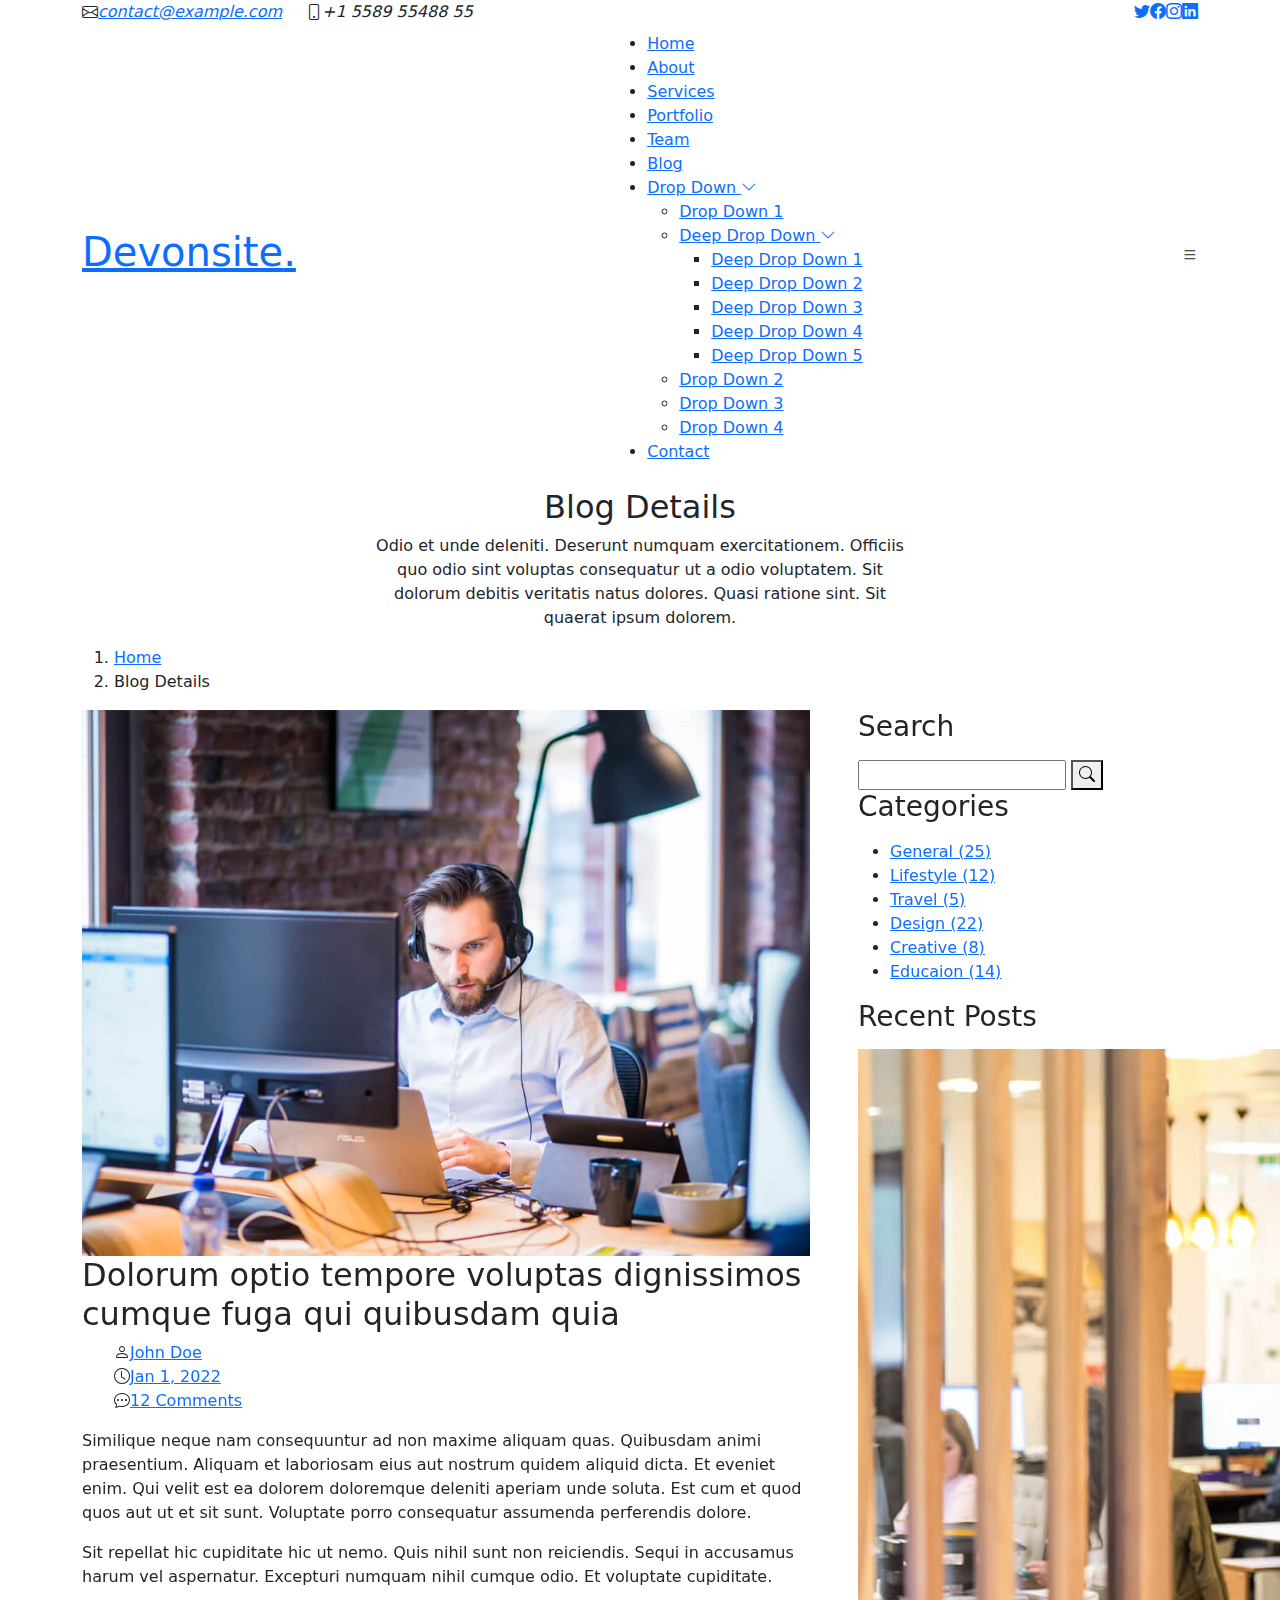
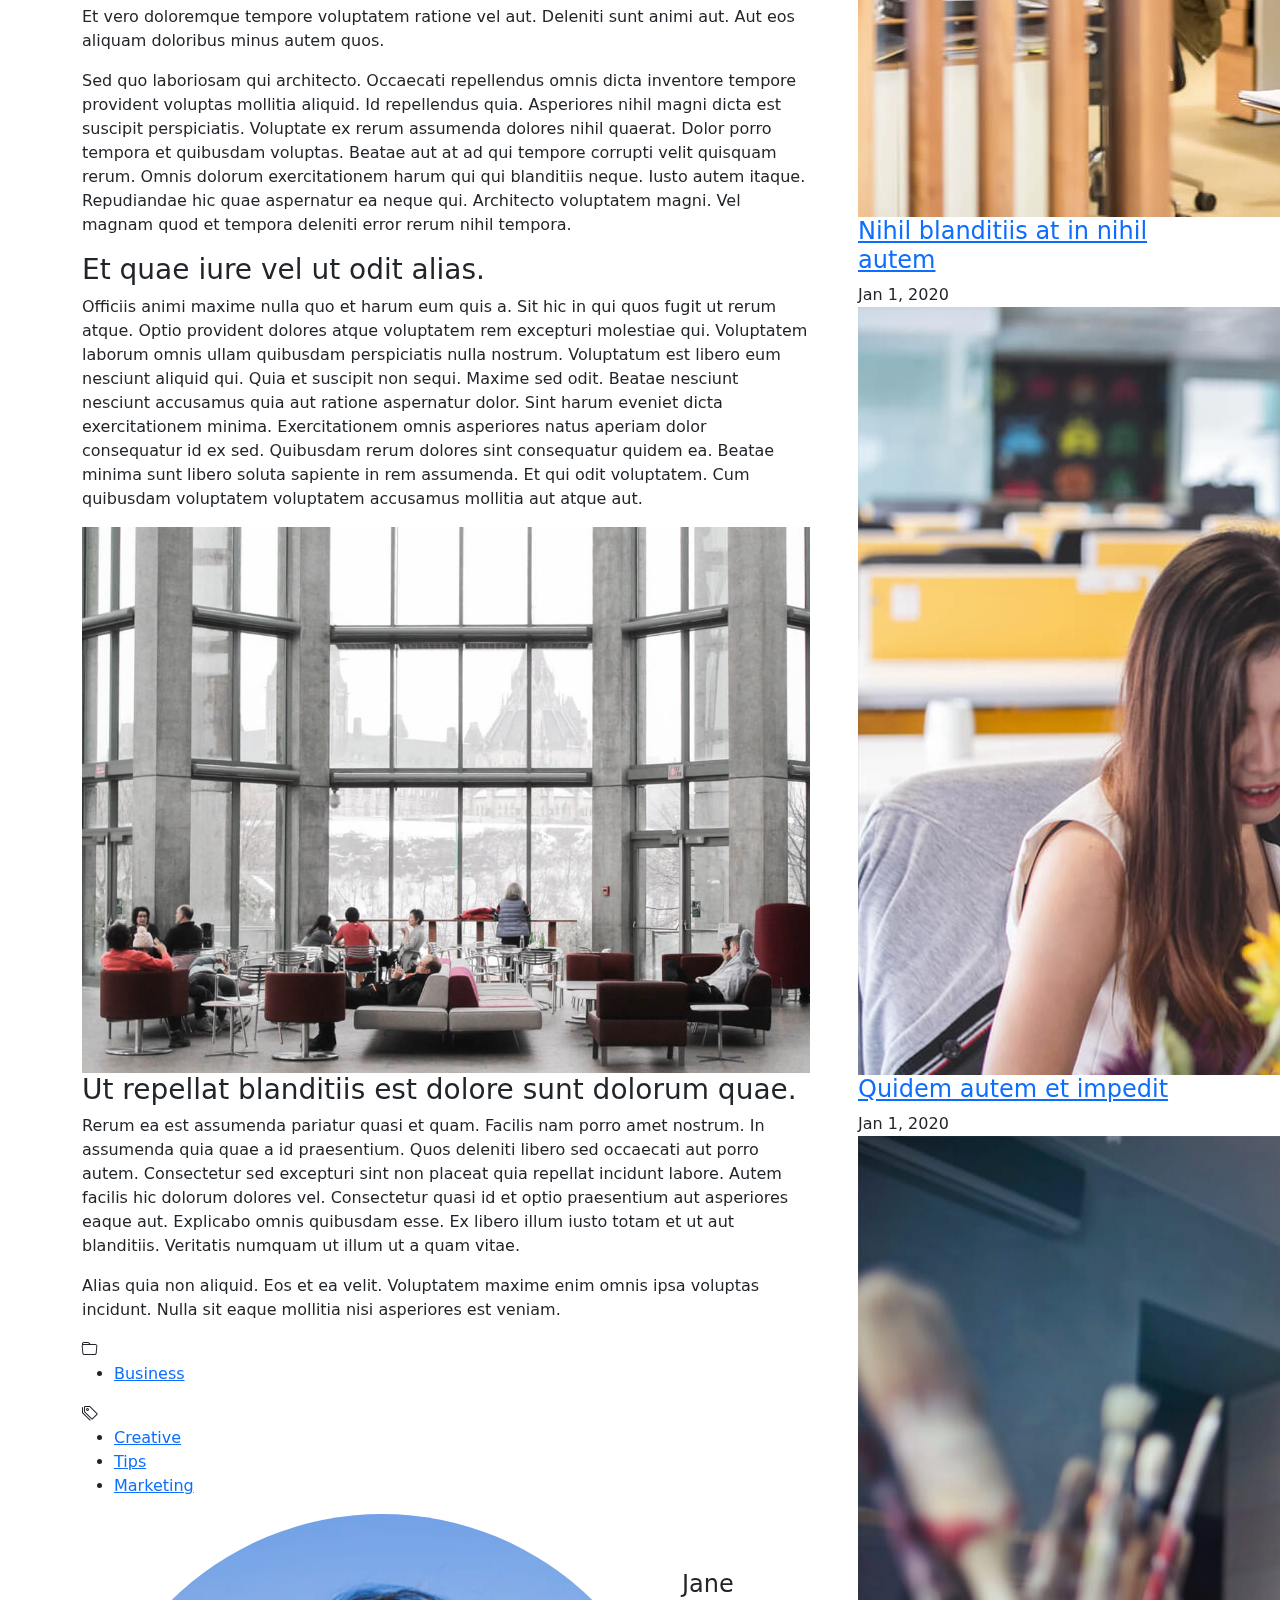
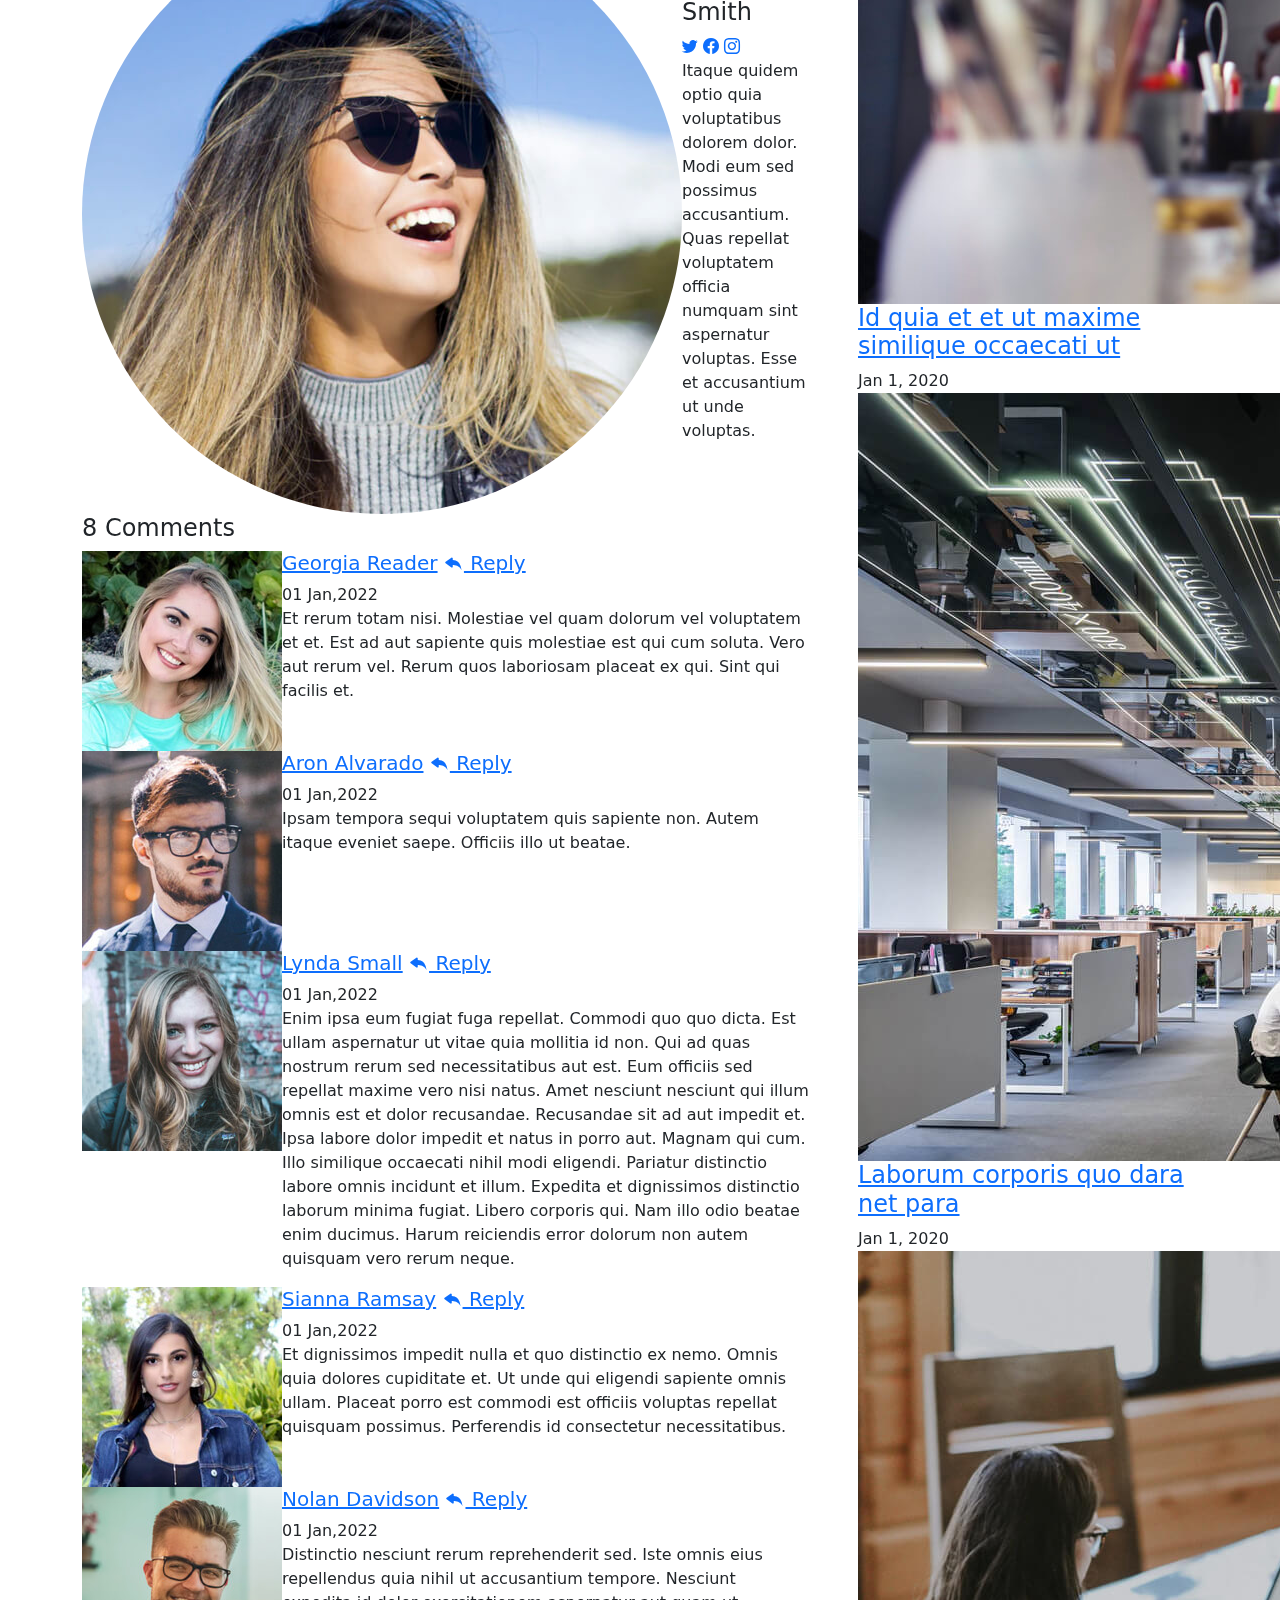
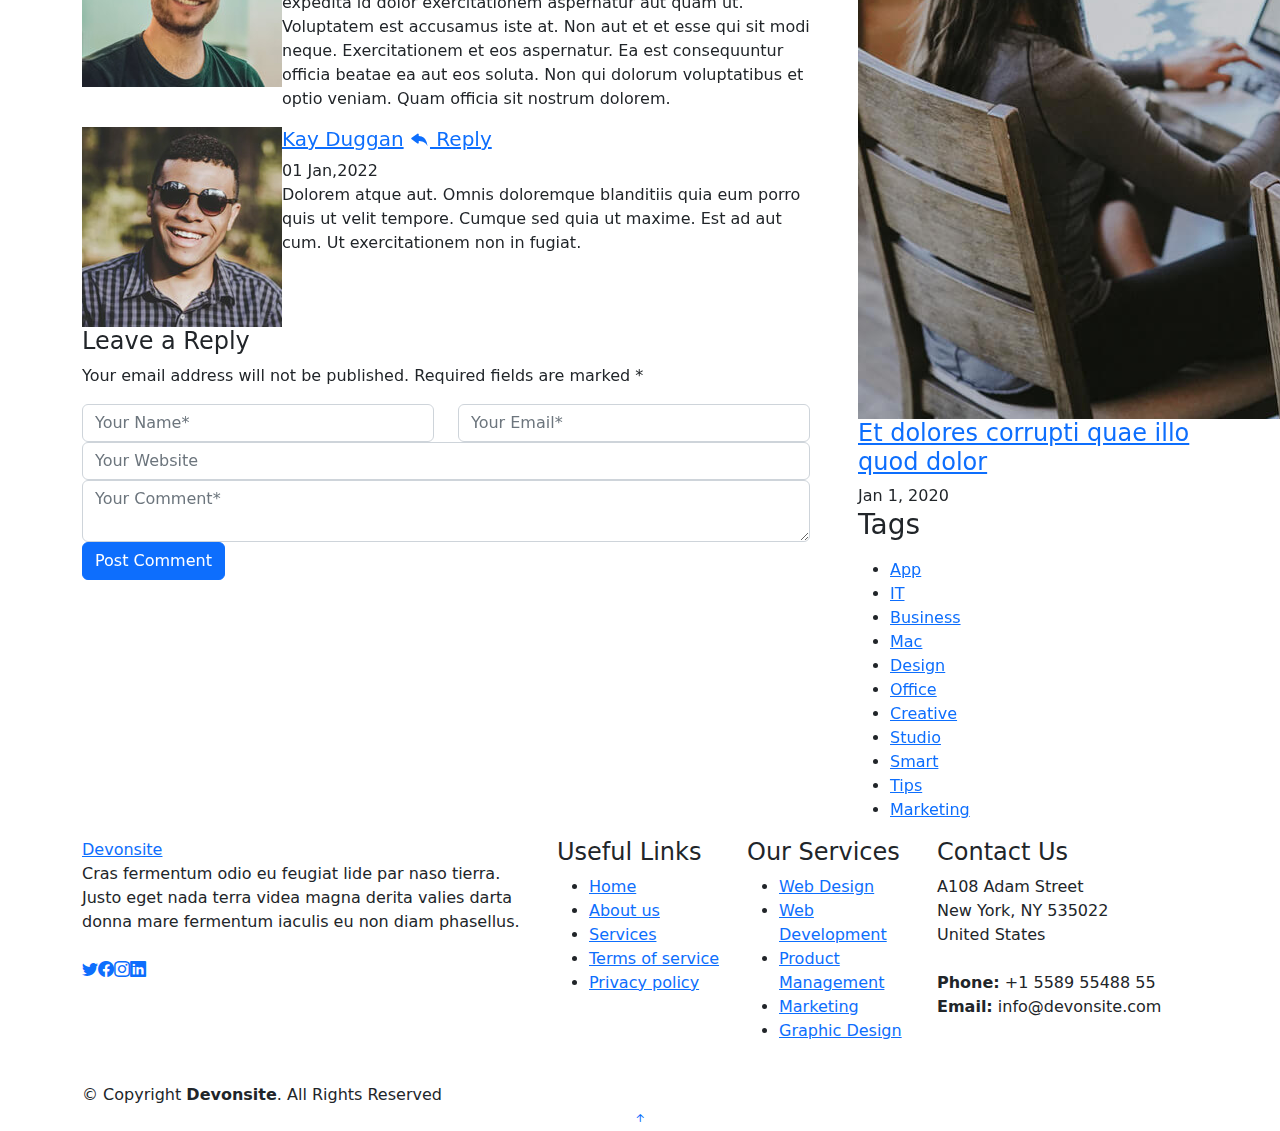
==== blog-details.html @ 4a005931 "🎉 Add : blog html structure file" ====
<!DOCTYPE html>
<html lang="en">

<head>
  <meta charset="utf-8">
  <meta content="width=device-width, initial-scale=1.0" name="viewport">

  <title>Devonsite - Blog Details</title>
  <meta content="" name="description">
  <meta content="" name="keywords">

  <!-- Favicons -->
  <link href="assets/img/favicon.png" rel="icon">
  <link href="assets/img/apple-touch-icon.png" rel="apple-touch-icon">

  <!-- Google Fonts -->
  <link rel="preconnect" href="https://fonts.googleapis.com">
  <link rel="preconnect" href="https://fonts.gstatic.com" crossorigin>
  <link
    href="https://fonts.googleapis.com/css2?family=Open+Sans:ital,wght@0,300;0,400;0,500;0,600;0,700;1,300;1,400;1,600;1,700&family=Montserrat:ital,wght@0,300;0,400;0,500;0,600;0,700;1,300;1,400;1,500;1,600;1,700&family=Raleway:ital,wght@0,300;0,400;0,500;0,600;0,700;1,300;1,400;1,500;1,600;1,700&display=swap"
    rel="stylesheet">

  <!-- Vendor CSS Files -->
  <link href="assets/vendor/bootstrap/css/bootstrap.min.css" rel="stylesheet">
  <link href="assets/vendor/bootstrap-icons/bootstrap-icons.css" rel="stylesheet">
  <link href="assets/vendor/aos/aos.css" rel="stylesheet">
  <link href="assets/vendor/glightbox/css/glightbox.min.css" rel="stylesheet">
  <link href="assets/vendor/swiper/swiper-bundle.min.css" rel="stylesheet">

  <!-- Template Main CSS File -->
  <link href="assets/css/main.css" rel="stylesheet">
</head>

<body>

  <!-- ======= Header ======= -->
  <section id="topbar" class="topbar d-flex align-items-center">
    <div class="container d-flex justify-content-center justify-content-md-between">
      <div class="contact-info d-flex align-items-center">
        <i class="bi bi-envelope d-flex align-items-center"><a
            href="mailto:contact@example.com">contact@example.com</a></i>
        <i class="bi bi-phone d-flex align-items-center ms-4"><span>+1 5589 55488 55</span></i>
      </div>
      <div class="social-links d-none d-md-flex align-items-center">
        <a href="#" class="twitter"><i class="bi bi-twitter"></i></a>
        <a href="#" class="facebook"><i class="bi bi-facebook"></i></a>
        <a href="#" class="instagram"><i class="bi bi-instagram"></i></a>
        <a href="#" class="linkedin"><i class="bi bi-linkedin"></i></i></a>
      </div>
    </div>
  </section><!-- End Top Bar -->

  <header id="header" class="header d-flex align-items-center">

    <div class="container-fluid container-xl d-flex align-items-center justify-content-between">
      <a href="index.html" class="logo d-flex align-items-center">
        <!-- Uncomment the line below if you also wish to use an image logo -->
        <!-- <img src="assets/img/logo.png" alt=""> -->
        <h1>Devonsite<span>.</span></h1>
      </a>
      <nav id="navbar" class="navbar">
        <ul>
          <li><a href="#hero">Home</a></li>
          <li><a href="#about">About</a></li>
          <li><a href="#services">Services</a></li>
          <li><a href="#portfolio">Portfolio</a></li>
          <li><a href="#team">Team</a></li>
          <li><a href="blog.html">Blog</a></li>
          <li class="dropdown"><a href="#"><span>Drop Down</span> <i
                class="bi bi-chevron-down dropdown-indicator"></i></a>
            <ul>
              <li><a href="#">Drop Down 1</a></li>
              <li class="dropdown"><a href="#"><span>Deep Drop Down</span> <i
                    class="bi bi-chevron-down dropdown-indicator"></i></a>
                <ul>
                  <li><a href="#">Deep Drop Down 1</a></li>
                  <li><a href="#">Deep Drop Down 2</a></li>
                  <li><a href="#">Deep Drop Down 3</a></li>
                  <li><a href="#">Deep Drop Down 4</a></li>
                  <li><a href="#">Deep Drop Down 5</a></li>
                </ul>
              </li>
              <li><a href="#">Drop Down 2</a></li>
              <li><a href="#">Drop Down 3</a></li>
              <li><a href="#">Drop Down 4</a></li>
            </ul>
          </li>
          <li><a href="#contact">Contact</a></li>
        </ul>
      </nav><!-- .navbar -->

      <i class="mobile-nav-toggle mobile-nav-show bi bi-list"></i>
      <i class="mobile-nav-toggle mobile-nav-hide d-none bi bi-x"></i>

    </div>
  </header><!-- End Header -->
  <!-- End Header -->

  <main id="main">

    <!-- ======= Breadcrumbs ======= -->
    <div class="breadcrumbs">
      <div class="page-header d-flex align-items-center" style="background-image: url('');">
        <div class="container position-relative">
          <div class="row d-flex justify-content-center">
            <div class="col-lg-6 text-center">
              <h2>Blog Details</h2>
              <p>Odio et unde deleniti. Deserunt numquam exercitationem. Officiis quo odio sint voluptas consequatur ut
                a odio voluptatem. Sit dolorum debitis veritatis natus dolores. Quasi ratione sint. Sit quaerat ipsum
                dolorem.</p>
            </div>
          </div>
        </div>
      </div>
      <nav>
        <div class="container">
          <ol>
            <li><a href="index.html">Home</a></li>
            <li>Blog Details</li>
          </ol>
        </div>
      </nav>
    </div><!-- End Breadcrumbs -->

    <!-- ======= Blog Details Section ======= -->
    <section id="blog" class="blog">
      <div class="container" data-aos="fade-up">

        <div class="row g-5">

          <div class="col-lg-8">

            <article class="blog-details">

              <div class="post-img">
                <img src="assets/img/blog/blog-1.jpg" alt="" class="img-fluid">
              </div>

              <h2 class="title">Dolorum optio tempore voluptas dignissimos cumque fuga qui quibusdam quia</h2>

              <div class="meta-top">
                <ul>
                  <li class="d-flex align-items-center"><i class="bi bi-person"></i> <a href="blog-details.html">John
                      Doe</a></li>
                  <li class="d-flex align-items-center"><i class="bi bi-clock"></i> <a href="blog-details.html"><time
                        datetime="2020-01-01">Jan 1, 2022</time></a></li>
                  <li class="d-flex align-items-center"><i class="bi bi-chat-dots"></i> <a href="blog-details.html">12
                      Comments</a></li>
                </ul>
              </div><!-- End meta top -->

              <div class="content">
                <p>
                  Similique neque nam consequuntur ad non maxime aliquam quas. Quibusdam animi praesentium. Aliquam et
                  laboriosam eius aut nostrum quidem aliquid dicta.
                  Et eveniet enim. Qui velit est ea dolorem doloremque deleniti aperiam unde soluta. Est cum et quod
                  quos aut ut et sit sunt. Voluptate porro consequatur assumenda perferendis dolore.
                </p>

                <p>
                  Sit repellat hic cupiditate hic ut nemo. Quis nihil sunt non reiciendis. Sequi in accusamus harum vel
                  aspernatur. Excepturi numquam nihil cumque odio. Et voluptate cupiditate.
                </p>

                <blockquote>
                  <p>
                    Et vero doloremque tempore voluptatem ratione vel aut. Deleniti sunt animi aut. Aut eos aliquam
                    doloribus minus autem quos.
                  </p>
                </blockquote>

                <p>
                  Sed quo laboriosam qui architecto. Occaecati repellendus omnis dicta inventore tempore provident
                  voluptas mollitia aliquid. Id repellendus quia. Asperiores nihil magni dicta est suscipit
                  perspiciatis. Voluptate ex rerum assumenda dolores nihil quaerat.
                  Dolor porro tempora et quibusdam voluptas. Beatae aut at ad qui tempore corrupti velit quisquam rerum.
                  Omnis dolorum exercitationem harum qui qui blanditiis neque.
                  Iusto autem itaque. Repudiandae hic quae aspernatur ea neque qui. Architecto voluptatem magni. Vel
                  magnam quod et tempora deleniti error rerum nihil tempora.
                </p>

                <h3>Et quae iure vel ut odit alias.</h3>
                <p>
                  Officiis animi maxime nulla quo et harum eum quis a. Sit hic in qui quos fugit ut rerum atque. Optio
                  provident dolores atque voluptatem rem excepturi molestiae qui. Voluptatem laborum omnis ullam
                  quibusdam perspiciatis nulla nostrum. Voluptatum est libero eum nesciunt aliquid qui.
                  Quia et suscipit non sequi. Maxime sed odit. Beatae nesciunt nesciunt accusamus quia aut ratione
                  aspernatur dolor. Sint harum eveniet dicta exercitationem minima. Exercitationem omnis asperiores
                  natus aperiam dolor consequatur id ex sed. Quibusdam rerum dolores sint consequatur quidem ea.
                  Beatae minima sunt libero soluta sapiente in rem assumenda. Et qui odit voluptatem. Cum quibusdam
                  voluptatem voluptatem accusamus mollitia aut atque aut.
                </p>
                <img src="assets/img/blog/blog-inside-post.jpg" class="img-fluid" alt="">

                <h3>Ut repellat blanditiis est dolore sunt dolorum quae.</h3>
                <p>
                  Rerum ea est assumenda pariatur quasi et quam. Facilis nam porro amet nostrum. In assumenda quia quae
                  a id praesentium. Quos deleniti libero sed occaecati aut porro autem. Consectetur sed excepturi sint
                  non placeat quia repellat incidunt labore. Autem facilis hic dolorum dolores vel.
                  Consectetur quasi id et optio praesentium aut asperiores eaque aut. Explicabo omnis quibusdam esse. Ex
                  libero illum iusto totam et ut aut blanditiis. Veritatis numquam ut illum ut a quam vitae.
                </p>
                <p>
                  Alias quia non aliquid. Eos et ea velit. Voluptatem maxime enim omnis ipsa voluptas incidunt. Nulla
                  sit eaque mollitia nisi asperiores est veniam.
                </p>

              </div><!-- End post content -->

              <div class="meta-bottom">
                <i class="bi bi-folder"></i>
                <ul class="cats">
                  <li><a href="#">Business</a></li>
                </ul>

                <i class="bi bi-tags"></i>
                <ul class="tags">
                  <li><a href="#">Creative</a></li>
                  <li><a href="#">Tips</a></li>
                  <li><a href="#">Marketing</a></li>
                </ul>
              </div><!-- End meta bottom -->

            </article><!-- End blog post -->

            <div class="post-author d-flex align-items-center">
              <img src="assets/img/blog/blog-author.jpg" class="rounded-circle flex-shrink-0" alt="">
              <div>
                <h4>Jane Smith</h4>
                <div class="social-links">
                  <a href="https://twitters.com/#"><i class="bi bi-twitter"></i></a>
                  <a href="https://facebook.com/#"><i class="bi bi-facebook"></i></a>
                  <a href="https://instagram.com/#"><i class="biu bi-instagram"></i></a>
                </div>
                <p>
                  Itaque quidem optio quia voluptatibus dolorem dolor. Modi eum sed possimus accusantium. Quas repellat
                  voluptatem officia numquam sint aspernatur voluptas. Esse et accusantium ut unde voluptas.
                </p>
              </div>
            </div><!-- End post author -->

            <div class="comments">

              <h4 class="comments-count">8 Comments</h4>

              <div id="comment-1" class="comment">
                <div class="d-flex">
                  <div class="comment-img"><img src="assets/img/blog/comments-1.jpg" alt=""></div>
                  <div>
                    <h5><a href="">Georgia Reader</a> <a href="#" class="reply"><i class="bi bi-reply-fill"></i>
                        Reply</a></h5>
                    <time datetime="2020-01-01">01 Jan,2022</time>
                    <p>
                      Et rerum totam nisi. Molestiae vel quam dolorum vel voluptatem et et. Est ad aut sapiente quis
                      molestiae est qui cum soluta.
                      Vero aut rerum vel. Rerum quos laboriosam placeat ex qui. Sint qui facilis et.
                    </p>
                  </div>
                </div>
              </div><!-- End comment #1 -->

              <div id="comment-2" class="comment">
                <div class="d-flex">
                  <div class="comment-img"><img src="assets/img/blog/comments-2.jpg" alt=""></div>
                  <div>
                    <h5><a href="">Aron Alvarado</a> <a href="#" class="reply"><i class="bi bi-reply-fill"></i>
                        Reply</a></h5>
                    <time datetime="2020-01-01">01 Jan,2022</time>
                    <p>
                      Ipsam tempora sequi voluptatem quis sapiente non. Autem itaque eveniet saepe. Officiis illo ut
                      beatae.
                    </p>
                  </div>
                </div>

                <div id="comment-reply-1" class="comment comment-reply">
                  <div class="d-flex">
                    <div class="comment-img"><img src="assets/img/blog/comments-3.jpg" alt=""></div>
                    <div>
                      <h5><a href="">Lynda Small</a> <a href="#" class="reply"><i class="bi bi-reply-fill"></i>
                          Reply</a></h5>
                      <time datetime="2020-01-01">01 Jan,2022</time>
                      <p>
                        Enim ipsa eum fugiat fuga repellat. Commodi quo quo dicta. Est ullam aspernatur ut vitae quia
                        mollitia id non. Qui ad quas nostrum rerum sed necessitatibus aut est. Eum officiis sed repellat
                        maxime vero nisi natus. Amet nesciunt nesciunt qui illum omnis est et dolor recusandae.

                        Recusandae sit ad aut impedit et. Ipsa labore dolor impedit et natus in porro aut. Magnam qui
                        cum. Illo similique occaecati nihil modi eligendi. Pariatur distinctio labore omnis incidunt et
                        illum. Expedita et dignissimos distinctio laborum minima fugiat.

                        Libero corporis qui. Nam illo odio beatae enim ducimus. Harum reiciendis error dolorum non autem
                        quisquam vero rerum neque.
                      </p>
                    </div>
                  </div>

                  <div id="comment-reply-2" class="comment comment-reply">
                    <div class="d-flex">
                      <div class="comment-img"><img src="assets/img/blog/comments-4.jpg" alt=""></div>
                      <div>
                        <h5><a href="">Sianna Ramsay</a> <a href="#" class="reply"><i class="bi bi-reply-fill"></i>
                            Reply</a></h5>
                        <time datetime="2020-01-01">01 Jan,2022</time>
                        <p>
                          Et dignissimos impedit nulla et quo distinctio ex nemo. Omnis quia dolores cupiditate et. Ut
                          unde qui eligendi sapiente omnis ullam. Placeat porro est commodi est officiis voluptas
                          repellat quisquam possimus. Perferendis id consectetur necessitatibus.
                        </p>
                      </div>
                    </div>

                  </div><!-- End comment reply #2-->

                </div><!-- End comment reply #1-->

              </div><!-- End comment #2-->

              <div id="comment-3" class="comment">
                <div class="d-flex">
                  <div class="comment-img"><img src="assets/img/blog/comments-5.jpg" alt=""></div>
                  <div>
                    <h5><a href="">Nolan Davidson</a> <a href="#" class="reply"><i class="bi bi-reply-fill"></i>
                        Reply</a></h5>
                    <time datetime="2020-01-01">01 Jan,2022</time>
                    <p>
                      Distinctio nesciunt rerum reprehenderit sed. Iste omnis eius repellendus quia nihil ut accusantium
                      tempore. Nesciunt expedita id dolor exercitationem aspernatur aut quam ut. Voluptatem est
                      accusamus iste at.
                      Non aut et et esse qui sit modi neque. Exercitationem et eos aspernatur. Ea est consequuntur
                      officia beatae ea aut eos soluta. Non qui dolorum voluptatibus et optio veniam. Quam officia sit
                      nostrum dolorem.
                    </p>
                  </div>
                </div>

              </div><!-- End comment #3 -->

              <div id="comment-4" class="comment">
                <div class="d-flex">
                  <div class="comment-img"><img src="assets/img/blog/comments-6.jpg" alt=""></div>
                  <div>
                    <h5><a href="">Kay Duggan</a> <a href="#" class="reply"><i class="bi bi-reply-fill"></i> Reply</a>
                    </h5>
                    <time datetime="2020-01-01">01 Jan,2022</time>
                    <p>
                      Dolorem atque aut. Omnis doloremque blanditiis quia eum porro quis ut velit tempore. Cumque sed
                      quia ut maxime. Est ad aut cum. Ut exercitationem non in fugiat.
                    </p>
                  </div>
                </div>

              </div><!-- End comment #4 -->

              <div class="reply-form">

                <h4>Leave a Reply</h4>
                <p>Your email address will not be published. Required fields are marked * </p>
                <form action="">
                  <div class="row">
                    <div class="col-md-6 form-group">
                      <input name="name" type="text" class="form-control" placeholder="Your Name*">
                    </div>
                    <div class="col-md-6 form-group">
                      <input name="email" type="text" class="form-control" placeholder="Your Email*">
                    </div>
                  </div>
                  <div class="row">
                    <div class="col form-group">
                      <input name="website" type="text" class="form-control" placeholder="Your Website">
                    </div>
                  </div>
                  <div class="row">
                    <div class="col form-group">
                      <textarea name="comment" class="form-control" placeholder="Your Comment*"></textarea>
                    </div>
                  </div>
                  <button type="submit" class="btn btn-primary">Post Comment</button>

                </form>

              </div>

            </div><!-- End blog comments -->

          </div>

          <div class="col-lg-4">

            <div class="sidebar">

              <div class="sidebar-item search-form">
                <h3 class="sidebar-title">Search</h3>
                <form action="" class="mt-3">
                  <input type="text">
                  <button type="submit"><i class="bi bi-search"></i></button>
                </form>
              </div><!-- End sidebar search formn-->

              <div class="sidebar-item categories">
                <h3 class="sidebar-title">Categories</h3>
                <ul class="mt-3">
                  <li><a href="#">General <span>(25)</span></a></li>
                  <li><a href="#">Lifestyle <span>(12)</span></a></li>
                  <li><a href="#">Travel <span>(5)</span></a></li>
                  <li><a href="#">Design <span>(22)</span></a></li>
                  <li><a href="#">Creative <span>(8)</span></a></li>
                  <li><a href="#">Educaion <span>(14)</span></a></li>
                </ul>
              </div><!-- End sidebar categories-->

              <div class="sidebar-item recent-posts">
                <h3 class="sidebar-title">Recent Posts</h3>

                <div class="mt-3">

                  <div class="post-item mt-3">
                    <img src="assets/img/blog/blog-recent-1.jpg" alt="">
                    <div>
                      <h4><a href="blog-details.html">Nihil blanditiis at in nihil autem</a></h4>
                      <time datetime="2020-01-01">Jan 1, 2020</time>
                    </div>
                  </div><!-- End recent post item-->

                  <div class="post-item">
                    <img src="assets/img/blog/blog-recent-2.jpg" alt="">
                    <div>
                      <h4><a href="blog-details.html">Quidem autem et impedit</a></h4>
                      <time datetime="2020-01-01">Jan 1, 2020</time>
                    </div>
                  </div><!-- End recent post item-->

                  <div class="post-item">
                    <img src="assets/img/blog/blog-recent-3.jpg" alt="">
                    <div>
                      <h4><a href="blog-details.html">Id quia et et ut maxime similique occaecati ut</a></h4>
                      <time datetime="2020-01-01">Jan 1, 2020</time>
                    </div>
                  </div><!-- End recent post item-->

                  <div class="post-item">
                    <img src="assets/img/blog/blog-recent-4.jpg" alt="">
                    <div>
                      <h4><a href="blog-details.html">Laborum corporis quo dara net para</a></h4>
                      <time datetime="2020-01-01">Jan 1, 2020</time>
                    </div>
                  </div><!-- End recent post item-->

                  <div class="post-item">
                    <img src="assets/img/blog/blog-recent-5.jpg" alt="">
                    <div>
                      <h4><a href="blog-details.html">Et dolores corrupti quae illo quod dolor</a></h4>
                      <time datetime="2020-01-01">Jan 1, 2020</time>
                    </div>
                  </div><!-- End recent post item-->

                </div>

              </div><!-- End sidebar recent posts-->

              <div class="sidebar-item tags">
                <h3 class="sidebar-title">Tags</h3>
                <ul class="mt-3">
                  <li><a href="#">App</a></li>
                  <li><a href="#">IT</a></li>
                  <li><a href="#">Business</a></li>
                  <li><a href="#">Mac</a></li>
                  <li><a href="#">Design</a></li>
                  <li><a href="#">Office</a></li>
                  <li><a href="#">Creative</a></li>
                  <li><a href="#">Studio</a></li>
                  <li><a href="#">Smart</a></li>
                  <li><a href="#">Tips</a></li>
                  <li><a href="#">Marketing</a></li>
                </ul>
              </div><!-- End sidebar tags-->

            </div><!-- End Blog Sidebar -->

          </div>
        </div>

      </div>
    </section><!-- End Blog Details Section -->

  </main><!-- End #main -->

  <!-- ======= Footer ======= -->
  <footer id="footer" class="footer">

    <div class="container">
      <div class="row gy-4">
        <div class="col-lg-5 col-md-12 footer-info">
          <a href="index.html" class="logo d-flex align-items-center">
            <span>Devonsite</span>
          </a>
          <p>Cras fermentum odio eu feugiat lide par naso tierra. Justo eget nada terra videa magna derita valies darta
            donna mare fermentum iaculis eu non diam phasellus.</p>
          <div class="social-links d-flex mt-4">
            <a href="#" class="twitter"><i class="bi bi-twitter"></i></a>
            <a href="#" class="facebook"><i class="bi bi-facebook"></i></a>
            <a href="#" class="instagram"><i class="bi bi-instagram"></i></a>
            <a href="#" class="linkedin"><i class="bi bi-linkedin"></i></a>
          </div>
        </div>

        <div class="col-lg-2 col-6 footer-links">
          <h4>Useful Links</h4>
          <ul>
            <li><a href="#">Home</a></li>
            <li><a href="#">About us</a></li>
            <li><a href="#">Services</a></li>
            <li><a href="#">Terms of service</a></li>
            <li><a href="#">Privacy policy</a></li>
          </ul>
        </div>

        <div class="col-lg-2 col-6 footer-links">
          <h4>Our Services</h4>
          <ul>
            <li><a href="#">Web Design</a></li>
            <li><a href="#">Web Development</a></li>
            <li><a href="#">Product Management</a></li>
            <li><a href="#">Marketing</a></li>
            <li><a href="#">Graphic Design</a></li>
          </ul>
        </div>

        <div class="col-lg-3 col-md-12 footer-contact text-center text-md-start">
          <h4>Contact Us</h4>
          <p>
            A108 Adam Street <br>
            New York, NY 535022<br>
            United States <br><br>
            <strong>Phone:</strong> +1 5589 55488 55<br>
            <strong>Email:</strong> info@devonsite.com<br>
          </p>

        </div>

      </div>
    </div>

    <div class="container mt-4">
      <div class="copyright">
        &copy; Copyright <strong><span>Devonsite</span></strong>. All Rights Reserved
      </div>
    </div>

  </footer><!-- End Footer -->
  <!-- End Footer -->

  <a href="#" class="scroll-top d-flex align-items-center justify-content-center"><i
      class="bi bi-arrow-up-short"></i></a>

  <div id="preloader"></div>

  <!-- Vendor JS Files -->
  <script src="assets/vendor/bootstrap/js/bootstrap.bundle.min.js"></script>
  <script src="assets/vendor/aos/aos.js"></script>
  <script src="assets/vendor/glightbox/js/glightbox.min.js"></script>
  <script src="assets/vendor/purecounter/purecounter_vanilla.js"></script>
  <script src="assets/vendor/swiper/swiper-bundle.min.js"></script>
  <script src="assets/vendor/isotope-layout/isotope.pkgd.min.js"></script>
  <script src="assets/vendor/php-email-form/validate.js"></script>

  <!-- Template Main JS File -->
  <script src="assets/js/main.js"></script>

</body>

</html>
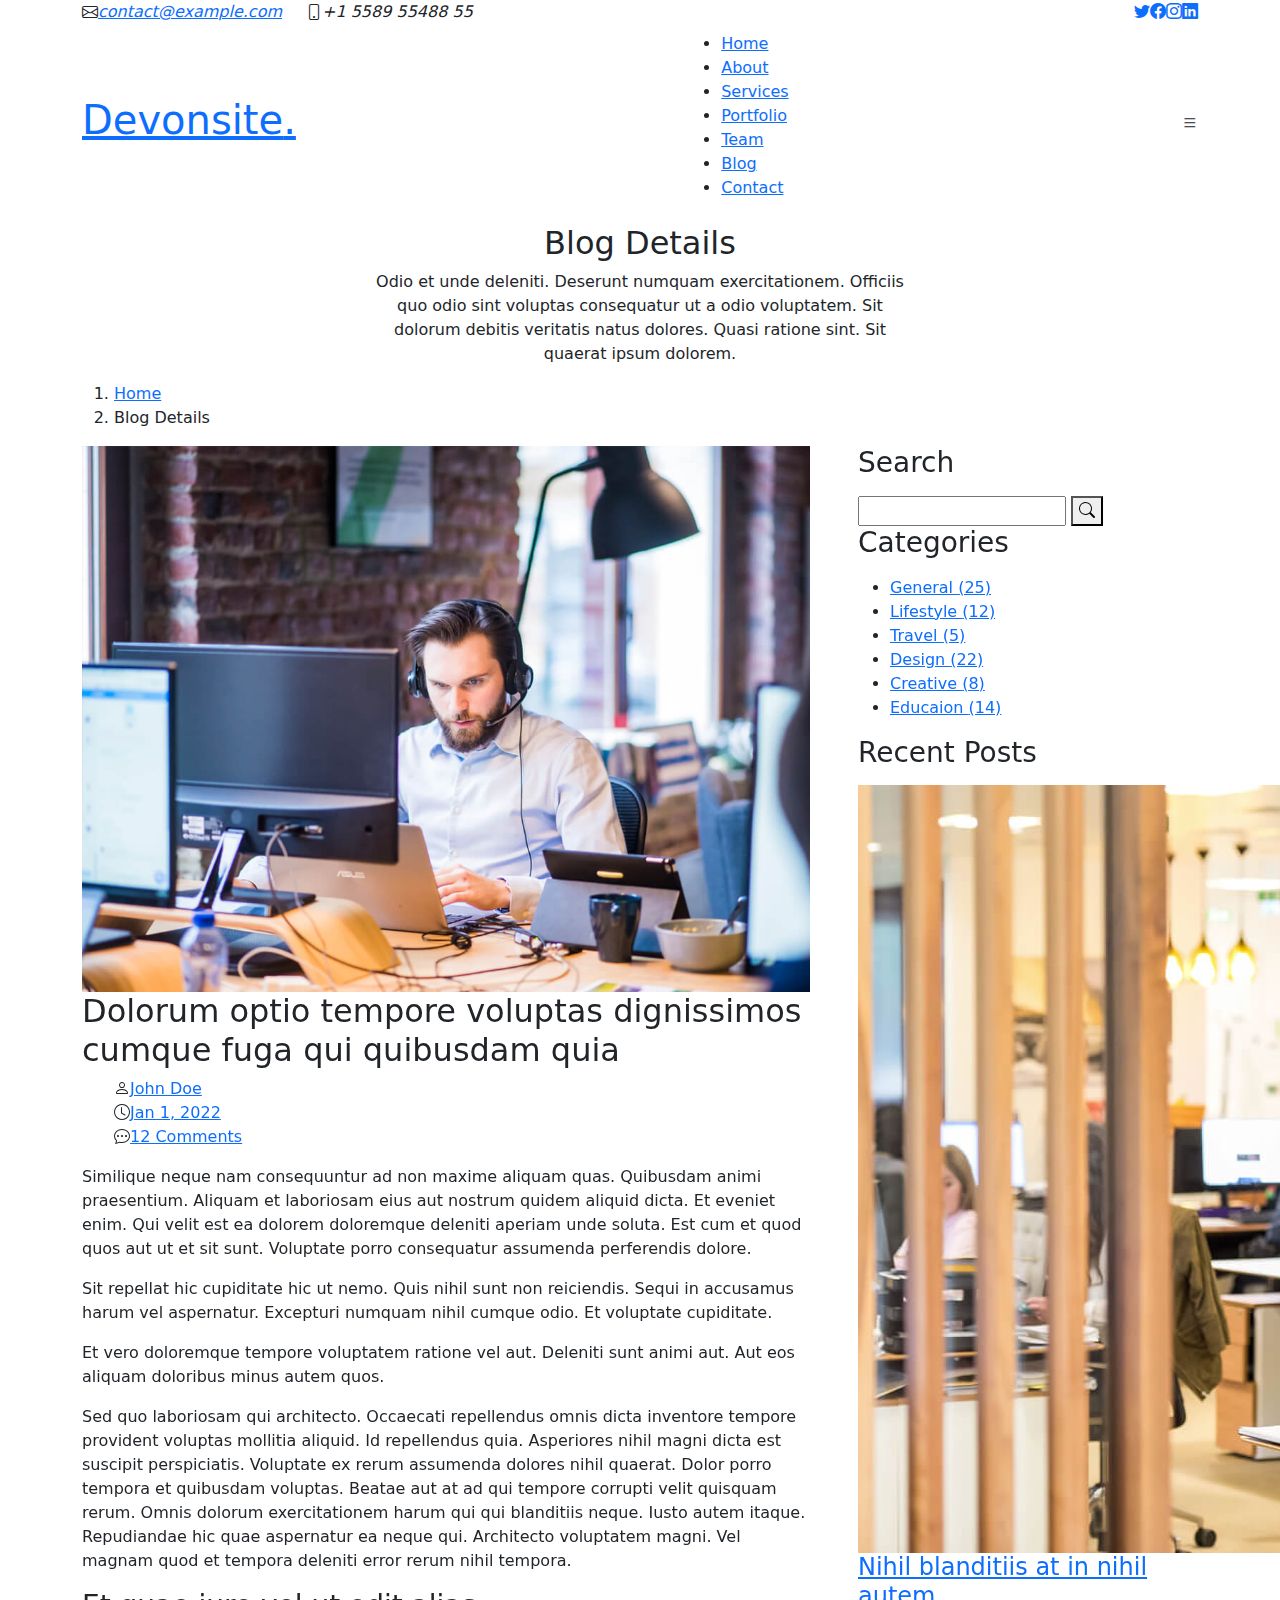
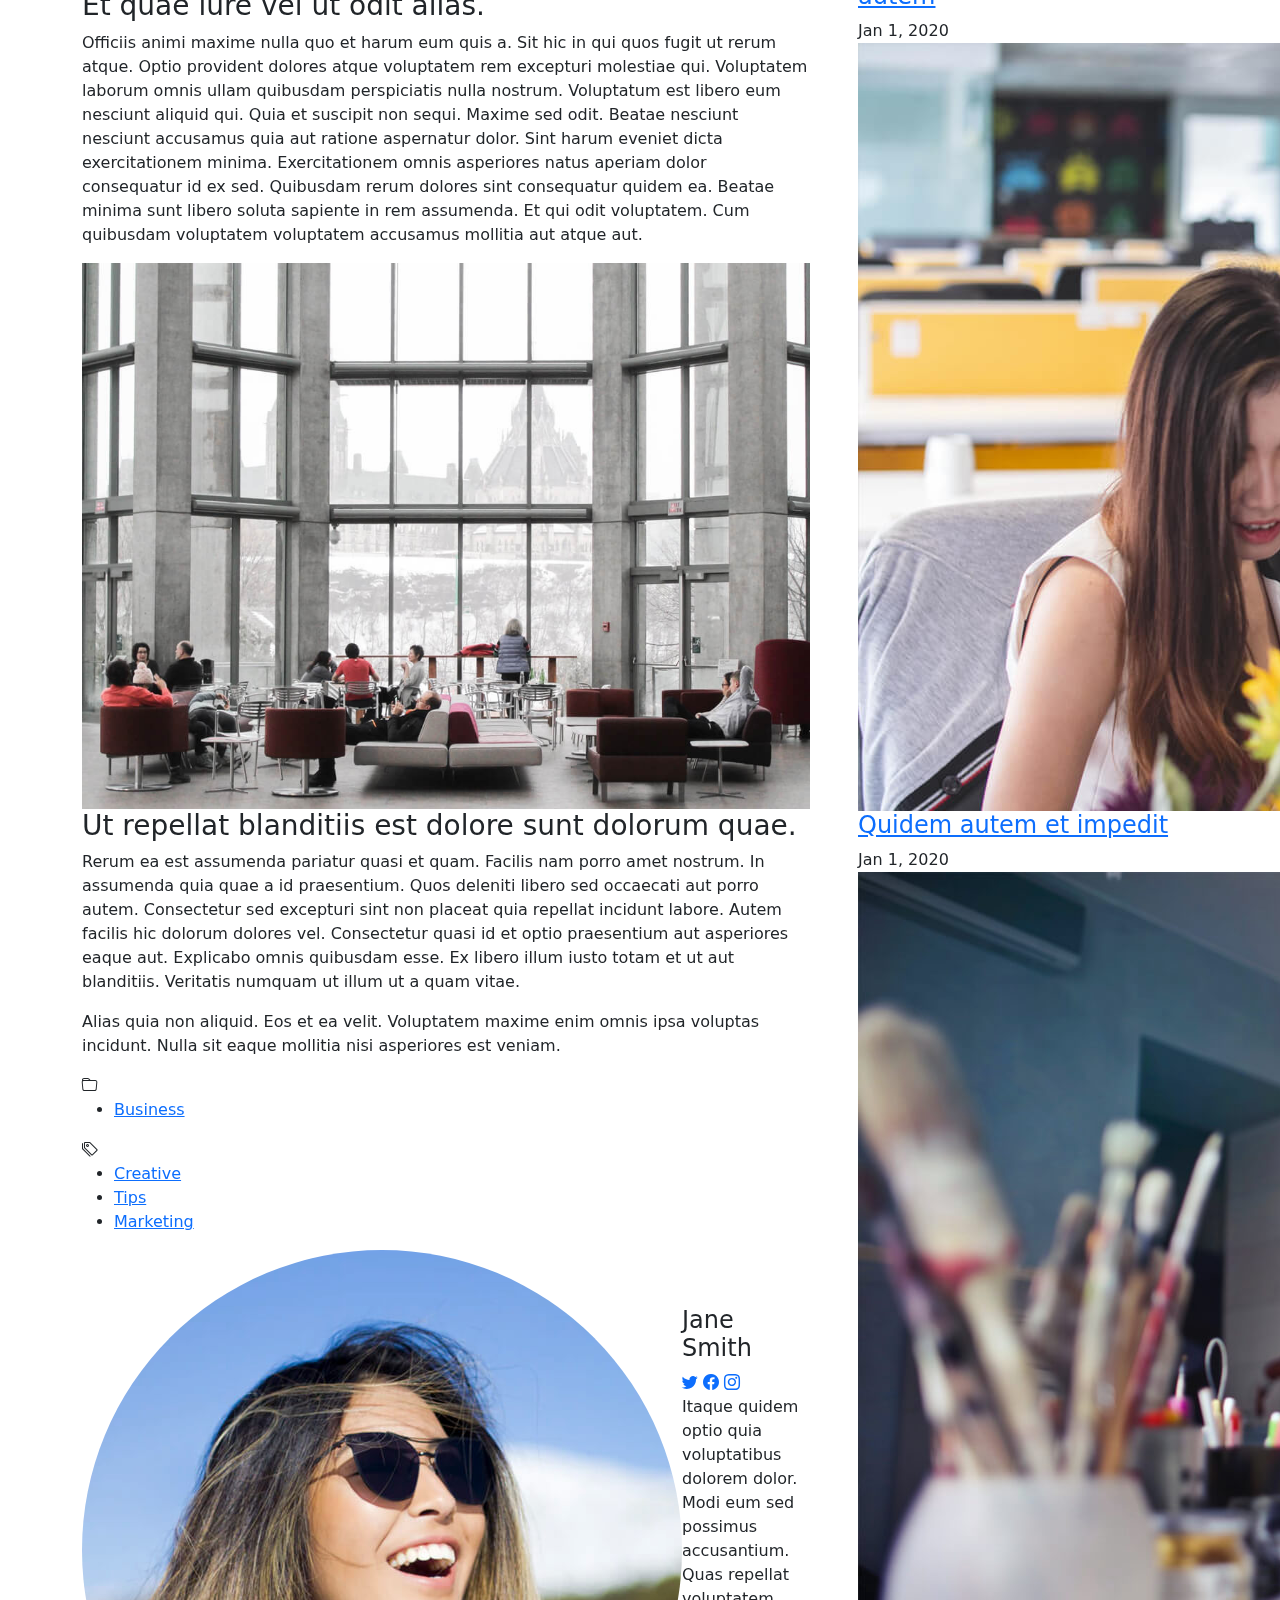
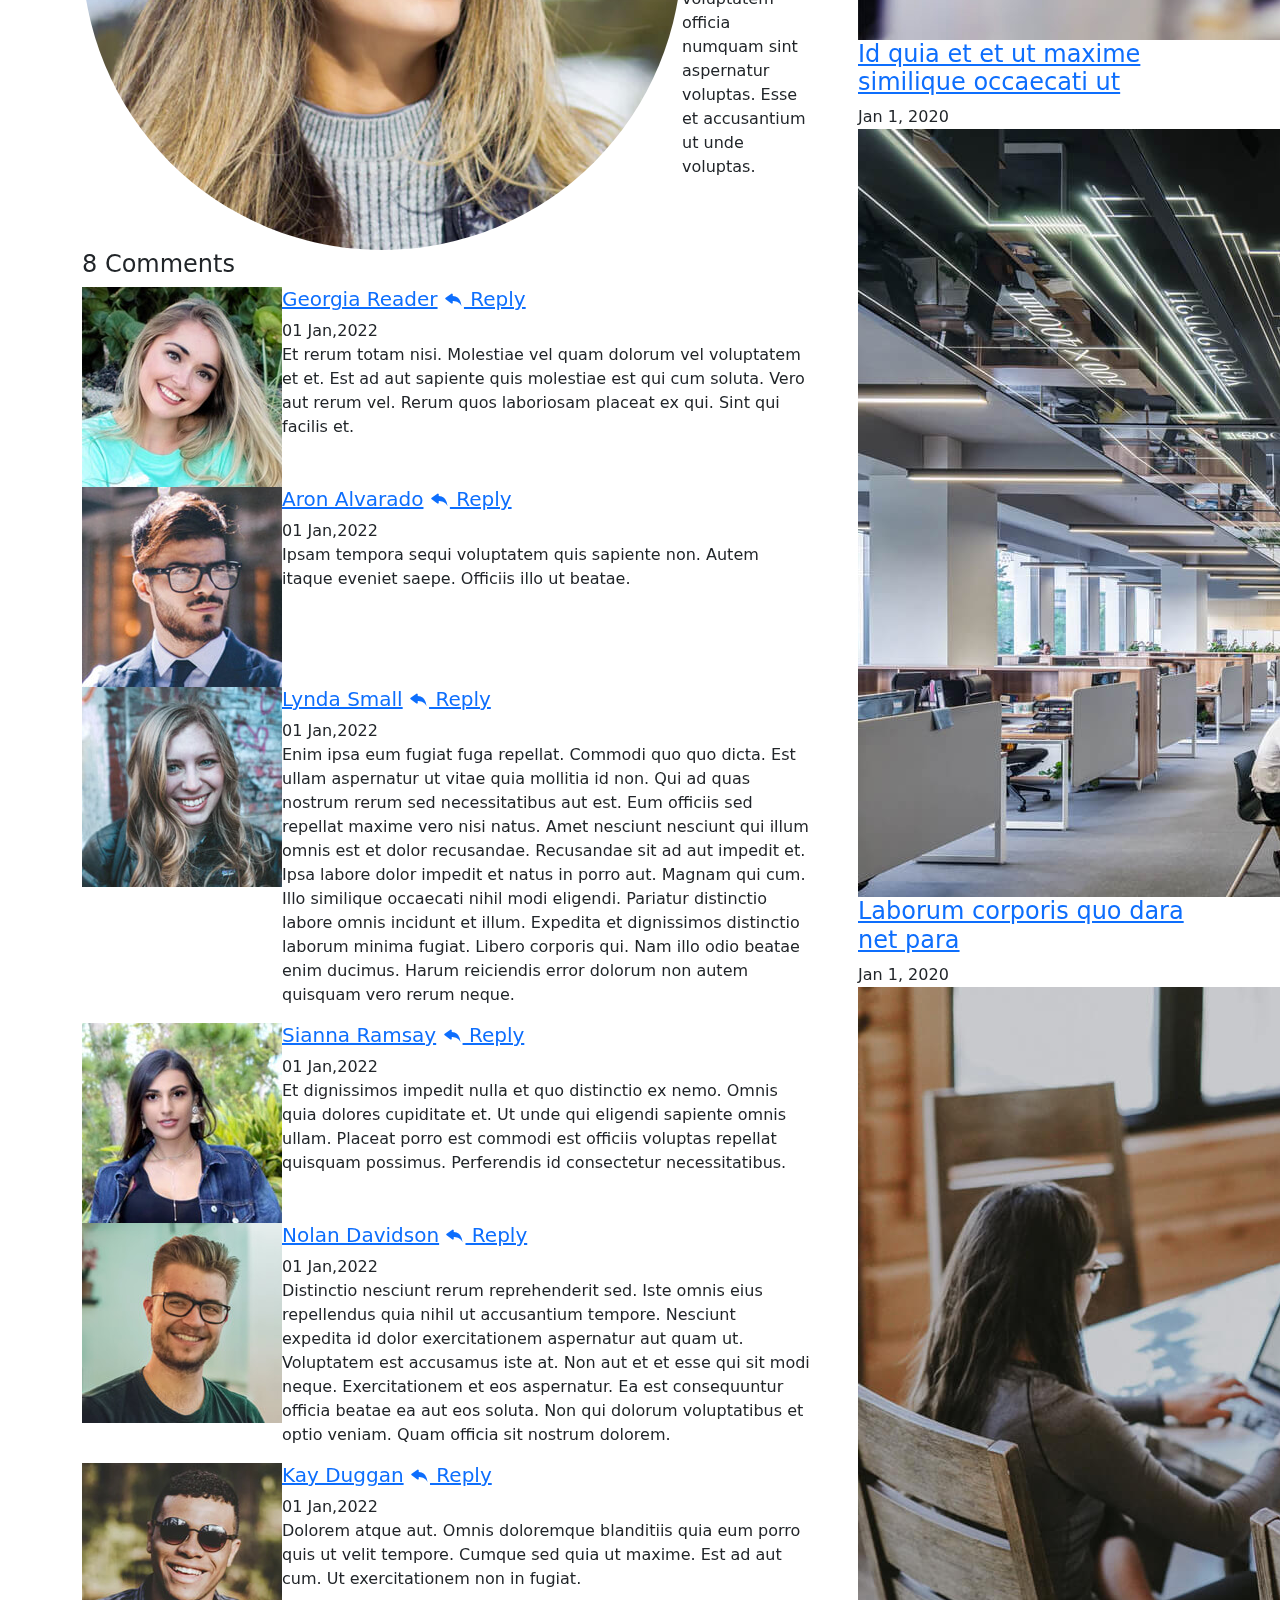
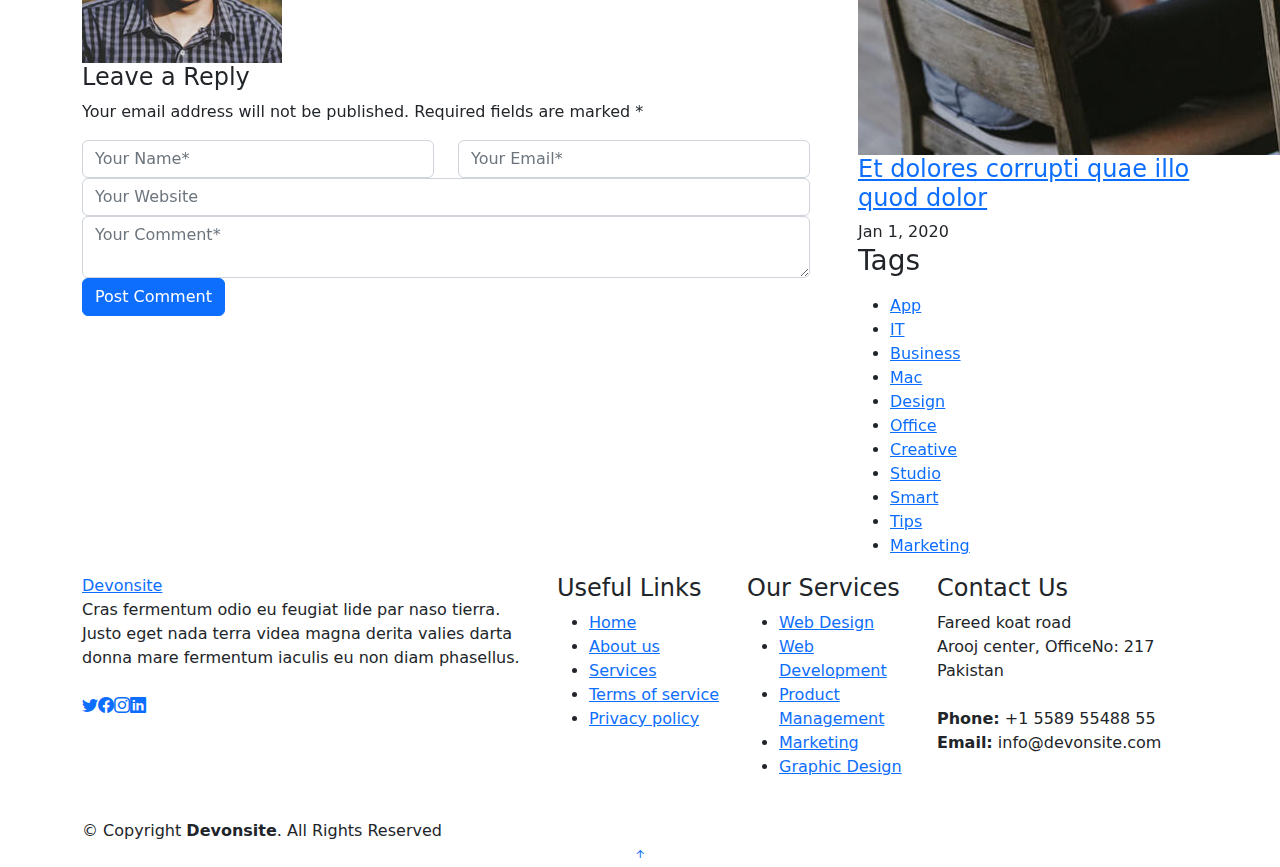
==== commit f7f70f31: "♻️ Update : the Address of the company" ====
--- a/blog-details.html
+++ b/blog-details.html
@@ -66,25 +66,6 @@
           <li><a href="#portfolio">Portfolio</a></li>
           <li><a href="#team">Team</a></li>
           <li><a href="blog.html">Blog</a></li>
-          <li class="dropdown"><a href="#"><span>Drop Down</span> <i
-                class="bi bi-chevron-down dropdown-indicator"></i></a>
-            <ul>
-              <li><a href="#">Drop Down 1</a></li>
-              <li class="dropdown"><a href="#"><span>Deep Drop Down</span> <i
-                    class="bi bi-chevron-down dropdown-indicator"></i></a>
-                <ul>
-                  <li><a href="#">Deep Drop Down 1</a></li>
-                  <li><a href="#">Deep Drop Down 2</a></li>
-                  <li><a href="#">Deep Drop Down 3</a></li>
-                  <li><a href="#">Deep Drop Down 4</a></li>
-                  <li><a href="#">Deep Drop Down 5</a></li>
-                </ul>
-              </li>
-              <li><a href="#">Drop Down 2</a></li>
-              <li><a href="#">Drop Down 3</a></li>
-              <li><a href="#">Drop Down 4</a></li>
-            </ul>
-          </li>
           <li><a href="#contact">Contact</a></li>
         </ul>
       </nav><!-- .navbar -->
@@ -529,9 +510,9 @@
         <div class="col-lg-3 col-md-12 footer-contact text-center text-md-start">
           <h4>Contact Us</h4>
           <p>
-            A108 Adam Street <br>
-            New York, NY 535022<br>
-            United States <br><br>
+            Fareed koat road <br>
+            Arooj center, OfficeNo: 217<br>
+            Pakistan <br><br>
             <strong>Phone:</strong> +1 5589 55488 55<br>
             <strong>Email:</strong> info@devonsite.com<br>
           </p>
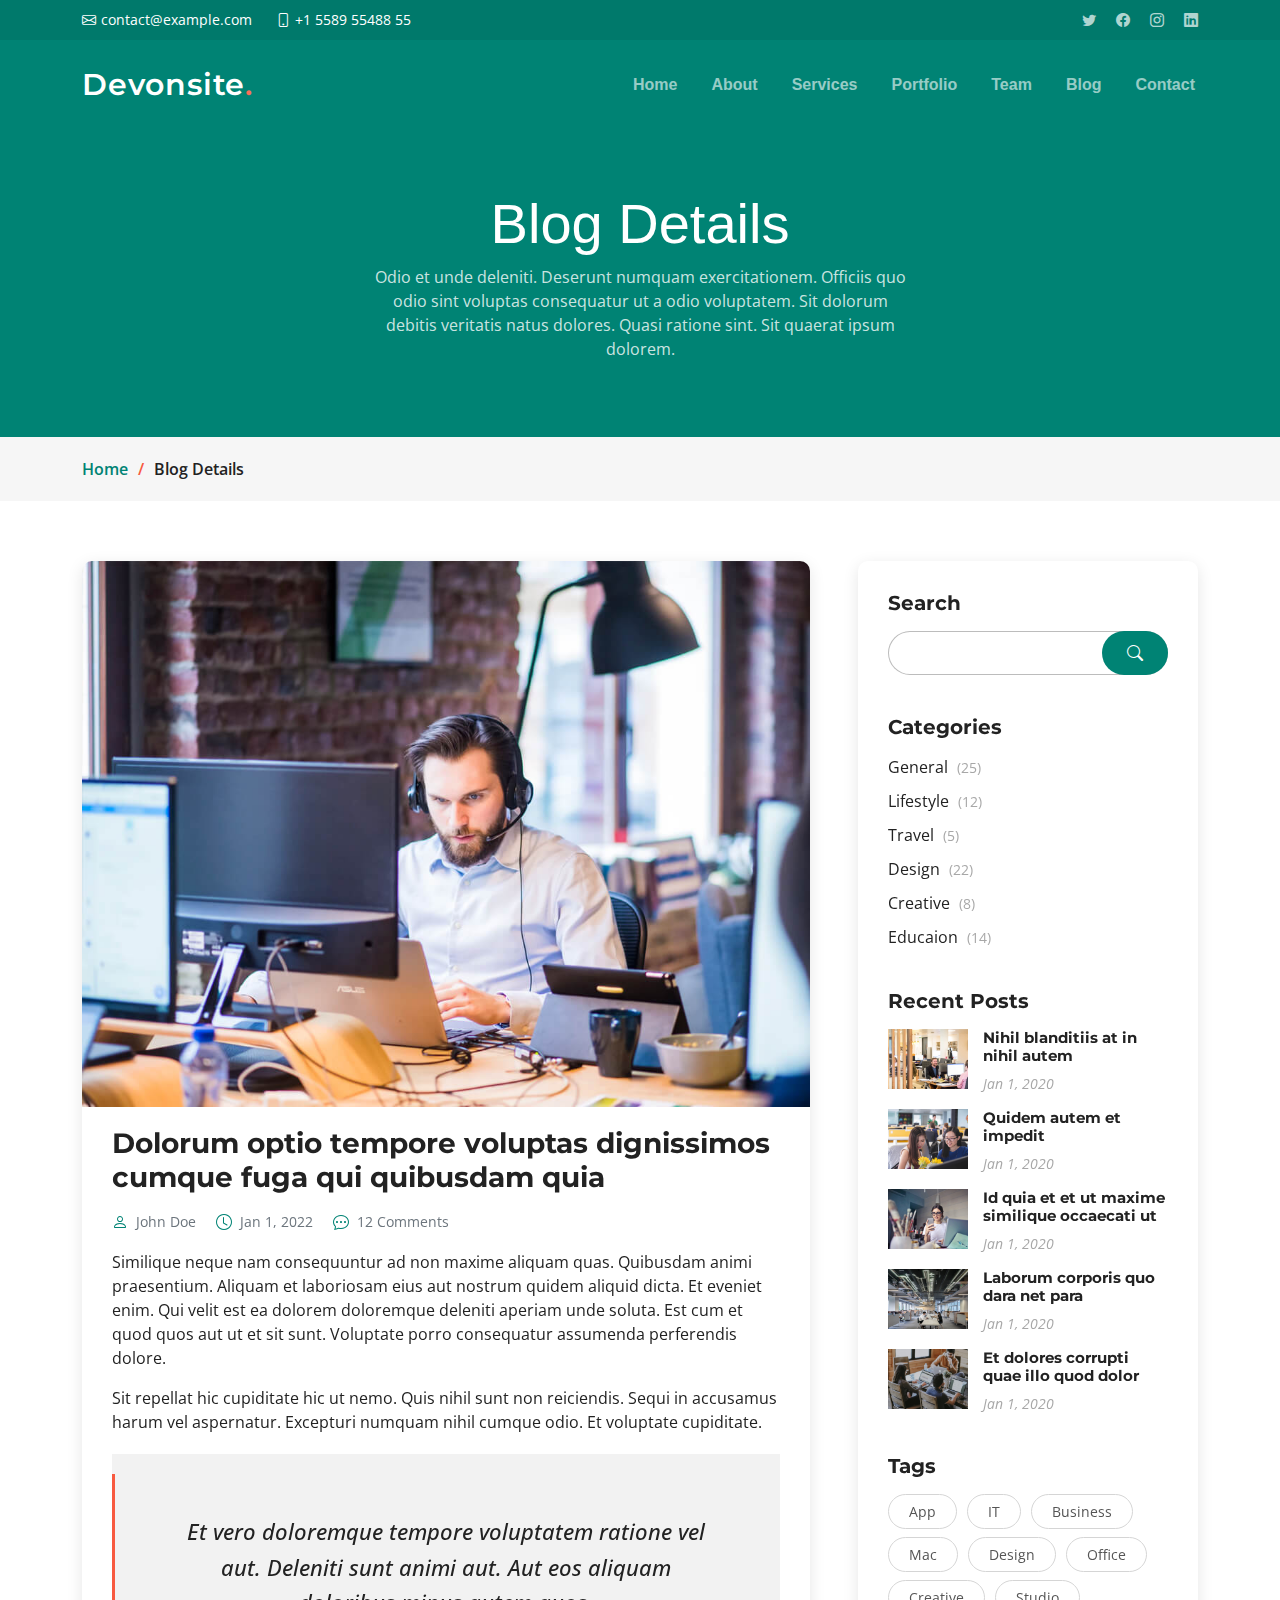
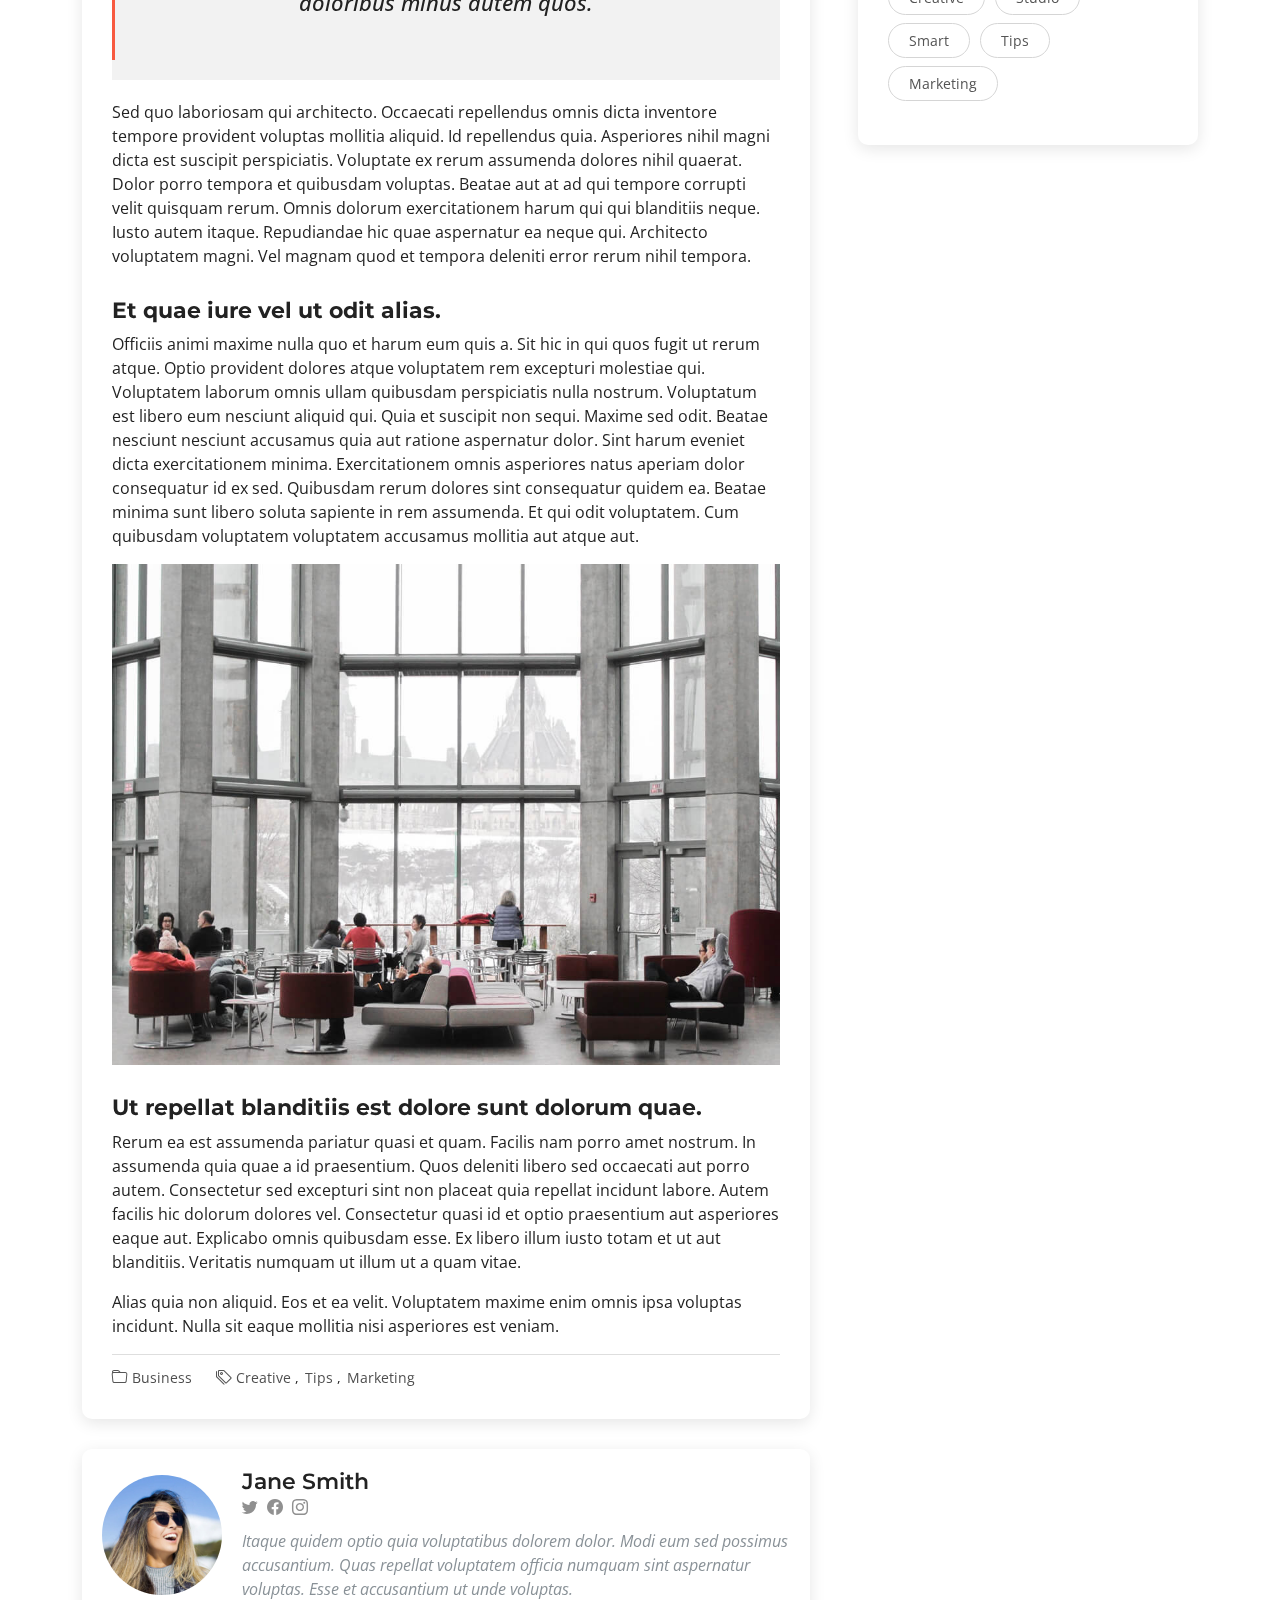
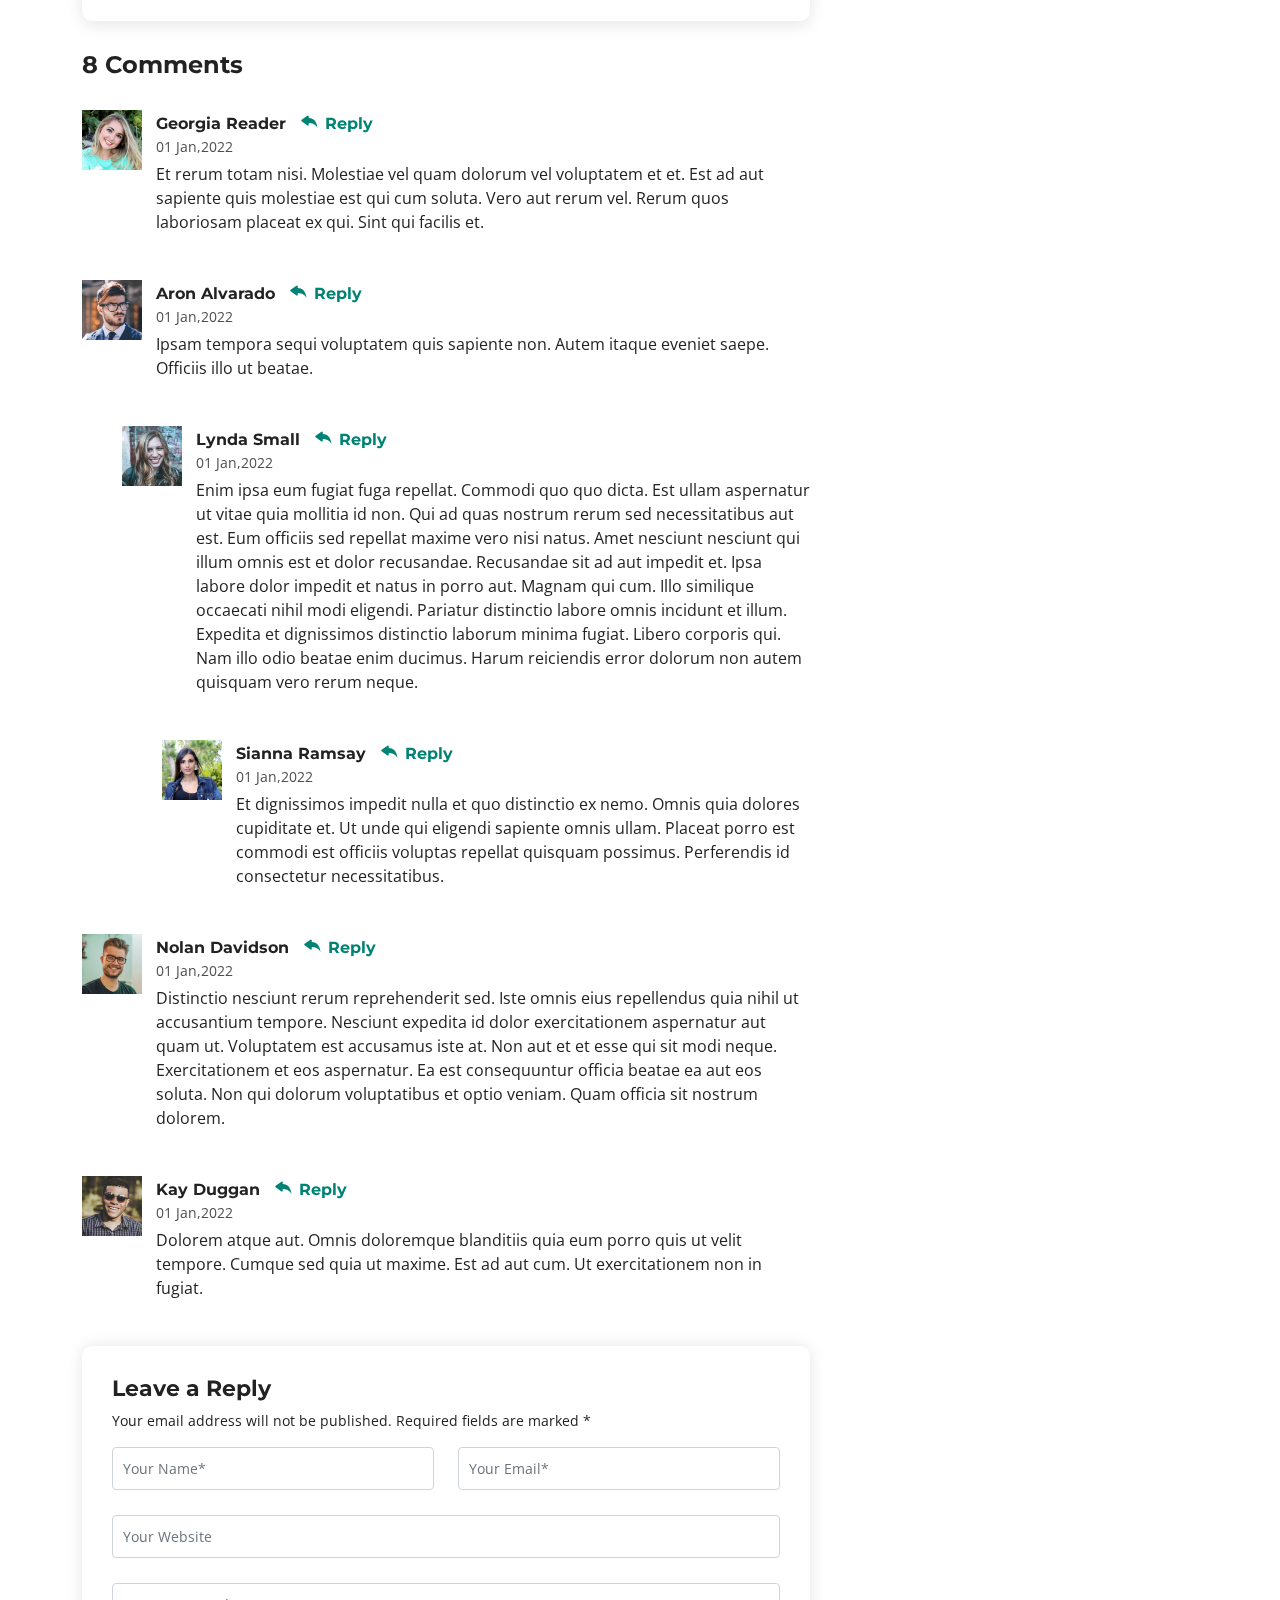
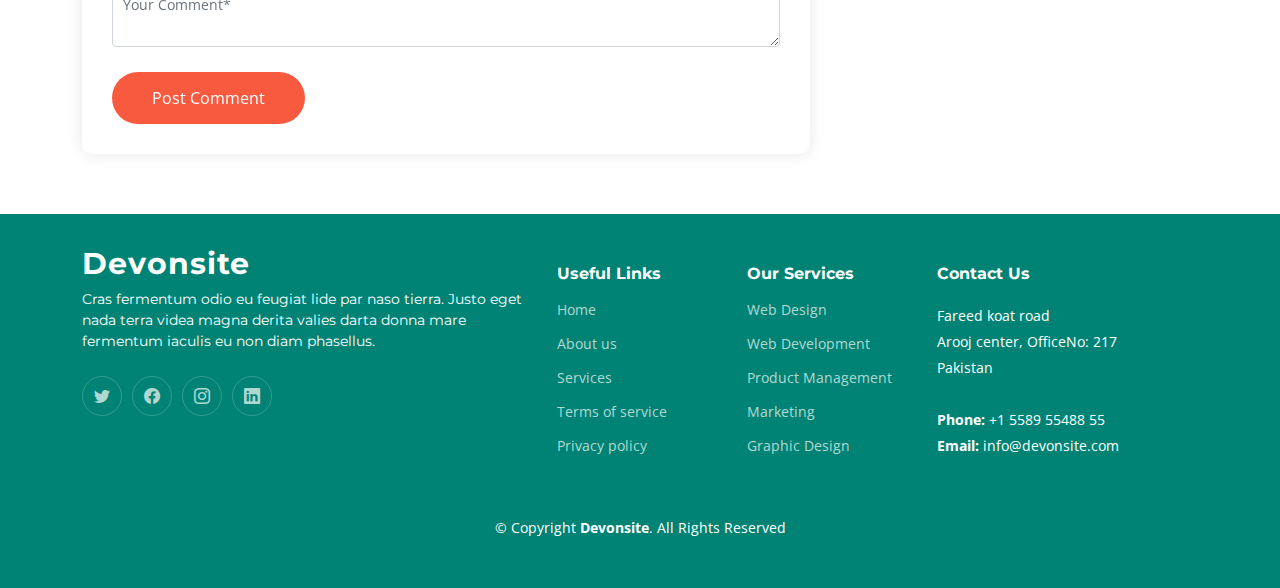
==== commit 22159e52: "🔥Remove: Extra spaces" ====
--- a/blog-details.html
+++ b/blog-details.html
@@ -457,10 +457,8 @@
               </div><!-- End sidebar tags-->
 
             </div><!-- End Blog Sidebar -->
-
           </div>
         </div>
-
       </div>
     </section><!-- End Blog Details Section -->
 
@@ -468,7 +466,6 @@
 
   <!-- ======= Footer ======= -->
   <footer id="footer" class="footer">
-
     <div class="container">
       <div class="row gy-4">
         <div class="col-lg-5 col-md-12 footer-info">
--- a/assets/css/main.css
+++ b/assets/css/main.css
@@ -0,0 +1,2714 @@
+/**
+* Template Name: Impact - v1.0.0
+* Template URL: https://bootstrapmade.com/impact-bootstrap-business-website-template/
+* Author: BootstrapMade.com
+* License: https://bootstrapmade.com/license/
+*/
+
+/*--------------------------------------------------------------
+# Set main reusable colors and fonts using CSS variables
+# Learn more about CSS variables at https://developer.mozilla.org/en-US/docs/Web/CSS/Using_CSS_custom_properties
+--------------------------------------------------------------*/
+/* Fonts */
+:root {
+  --font-default: "Open Sans", system-ui, -apple-system, "Segoe UI", Roboto, "Helvetica Neue", Arial, "Noto Sans", "Liberation Sans", sans-serif, "Apple Color Emoji", "Segoe UI Emoji", "Segoe UI Symbol", "Noto Color Emoji";
+  --font-primary: "Montserrat", sans-serif;
+  --font-secondary: "Poppins", sans-serif;
+}
+
+/* Colors */
+:root {
+  --color-default: #222222;
+  --color-primary: #008374;
+  --color-secondary: #f85a40;
+}
+
+/* Smooth scroll behavior */
+:root {
+  scroll-behavior: smooth;
+}
+
+/*--------------------------------------------------------------
+# General
+--------------------------------------------------------------*/
+body {
+  font-family: var(--font-default);
+  color: var(--color-default);
+}
+
+a {
+  color: var(--color-primary);
+  text-decoration: none;
+}
+
+a:hover {
+  color: #00b6a1;
+  text-decoration: none;
+}
+
+h1,
+h2,
+h3,
+h4,
+h5,
+h6 {
+  font-family: var(--font-primary);
+}
+
+/*--------------------------------------------------------------
+# Sections & Section Header
+--------------------------------------------------------------*/
+section {
+  padding: 60px 0;
+  overflow: hidden;
+}
+
+.sections-bg {
+  background-color: #f6f6f6;
+}
+
+.section-header {
+  text-align: center;
+  padding-bottom: 60px;
+}
+
+.section-header h2 {
+  font-size: 32px;
+  font-weight: 600;
+  margin-bottom: 20px;
+  padding-bottom: 20px;
+  position: relative;
+}
+
+.section-header h2:after {
+  content: "";
+  position: absolute;
+  display: block;
+  width: 50px;
+  height: 3px;
+  background: var(--color-primary);
+  left: 0;
+  right: 0;
+  bottom: 0;
+  margin: auto;
+}
+
+.section-header p {
+  margin-bottom: 0;
+  color: #6f6f6f;
+}
+
+/*--------------------------------------------------------------
+# Breadcrumbs
+--------------------------------------------------------------*/
+.breadcrumbs .page-header {
+  padding: 60px 0 60px 0;
+  min-height: 20vh;
+  position: relative;
+  background-color: var(--color-primary);
+}
+
+.breadcrumbs .page-header h2 {
+  font-size: 56px;
+  font-weight: 500;
+  color: #fff;
+  font-family: var(--font-secondary);
+}
+
+.breadcrumbs .page-header p {
+  color: rgba(255, 255, 255, 0.8);
+}
+
+.breadcrumbs nav {
+  background-color: #f6f6f6;
+  padding: 20px 0;
+}
+
+.breadcrumbs nav ol {
+  display: flex;
+  flex-wrap: wrap;
+  list-style: none;
+  margin: 0;
+  padding: 0;
+  font-size: 16px;
+  font-weight: 600;
+  color: var(--color-default);
+}
+
+.breadcrumbs nav ol a {
+  color: var(--color-primary);
+  transition: 0.3s;
+}
+
+.breadcrumbs nav ol a:hover {
+  text-decoration: underline;
+}
+
+.breadcrumbs nav ol li+li {
+  padding-left: 10px;
+}
+
+.breadcrumbs nav ol li+li::before {
+  display: inline-block;
+  padding-right: 10px;
+  color: var(--color-secondary);
+  content: "/";
+}
+
+/*--------------------------------------------------------------
+# Scroll top button
+--------------------------------------------------------------*/
+.scroll-top {
+  position: fixed;
+  visibility: hidden;
+  opacity: 0;
+  right: 15px;
+  bottom: -15px;
+  z-index: 99999;
+  background: var(--color-secondary);
+  width: 44px;
+  height: 44px;
+  border-radius: 50px;
+  transition: all 0.4s;
+}
+
+.scroll-top i {
+  font-size: 24px;
+  color: #fff;
+  line-height: 0;
+}
+
+.scroll-top:hover {
+  background: rgba(248, 90, 64, 0.8);
+  color: #fff;
+}
+
+.scroll-top.active {
+  visibility: visible;
+  opacity: 1;
+  bottom: 15px;
+}
+
+/*--------------------------------------------------------------
+# Preloader
+--------------------------------------------------------------*/
+#preloader {
+  position: fixed;
+  inset: 0;
+  z-index: 999999;
+  overflow: hidden;
+  background: #fff;
+  transition: all 0.6s ease-out;
+}
+
+#preloader:before {
+  content: "";
+  position: fixed;
+  top: calc(50% - 30px);
+  left: calc(50% - 30px);
+  border: 6px solid #fff;
+  border-color: var(--color-primary) transparent var(--color-primary) transparent;
+  border-radius: 50%;
+  width: 60px;
+  height: 60px;
+  -webkit-animation: animate-preloader 1.5s linear infinite;
+  animation: animate-preloader 1.5s linear infinite;
+}
+
+@-webkit-keyframes animate-preloader {
+  0% {
+    transform: rotate(0deg);
+  }
+
+  100% {
+    transform: rotate(360deg);
+  }
+}
+
+@keyframes animate-preloader {
+  0% {
+    transform: rotate(0deg);
+  }
+
+  100% {
+    transform: rotate(360deg);
+  }
+}
+
+/*--------------------------------------------------------------
+# Disable aos animation delay on mobile devices
+--------------------------------------------------------------*/
+@media screen and (max-width: 768px) {
+  [data-aos-delay] {
+    transition-delay: 0 !important;
+  }
+}
+
+/*--------------------------------------------------------------
+# Header
+--------------------------------------------------------------*/
+.topbar {
+  background: #00796b;
+  height: 40px;
+  font-size: 14px;
+  transition: all 0.5s;
+  color: #fff;
+  padding: 0;
+}
+
+.topbar .contact-info i {
+  font-style: normal;
+  color: #fff;
+  line-height: 0;
+}
+
+.topbar .contact-info i a,
+.topbar .contact-info i span {
+  padding-left: 5px;
+  color: #fff;
+}
+
+@media (max-width: 575px) {
+
+  .topbar .contact-info i a,
+  .topbar .contact-info i span {
+    font-size: 13px;
+  }
+}
+
+.topbar .contact-info i a {
+  line-height: 0;
+  transition: 0.3s;
+}
+
+.topbar .contact-info i a:hover {
+  color: #fff;
+  text-decoration: underline;
+}
+
+.topbar .social-links a {
+  color: rgba(255, 255, 255, 0.7);
+  line-height: 0;
+  transition: 0.3s;
+  margin-left: 20px;
+}
+
+.topbar .social-links a:hover {
+  color: #fff;
+}
+
+.header {
+  transition: all 0.5s;
+  z-index: 997;
+  height: 90px;
+  background-color: var(--color-primary);
+}
+
+.header.sticked {
+  position: fixed;
+  top: 0;
+  right: 0;
+  left: 0;
+  height: 70px;
+  box-shadow: 0px 2px 20px rgba(0, 0, 0, 0.1);
+}
+
+.header .logo img {
+  max-height: 40px;
+  margin-right: 6px;
+}
+
+.header .logo h1 {
+  font-size: 30px;
+  margin: 0;
+  font-weight: 600;
+  letter-spacing: 0.8px;
+  color: #fff;
+  font-family: var(--font-primary);
+}
+
+.header .logo h1 span {
+  color: #f96f59;
+}
+
+.sticked-header-offset {
+  margin-top: 70px;
+}
+
+section {
+  scroll-margin-top: 70px;
+}
+
+/*--------------------------------------------------------------
+# Desktop Navigation
+--------------------------------------------------------------*/
+@media (min-width: 1280px) {
+  .navbar {
+    padding: 0;
+  }
+
+  .navbar ul {
+    margin: 0;
+    padding: 0;
+    display: flex;
+    list-style: none;
+    align-items: center;
+  }
+
+  .navbar li {
+    position: relative;
+  }
+
+  .navbar>ul>li {
+    white-space: nowrap;
+    padding: 10px 0 10px 28px;
+  }
+
+  .navbar a,
+  .navbar a:focus {
+    display: flex;
+    align-items: center;
+    justify-content: space-between;
+    padding: 0 3px;
+    font-family: var(--font-secondary);
+    font-size: 16px;
+    font-weight: 600;
+    color: rgba(255, 255, 255, 0.6);
+    white-space: nowrap;
+    transition: 0.3s;
+    position: relative;
+  }
+
+  .navbar a i,
+  .navbar a:focus i {
+    font-size: 12px;
+    line-height: 0;
+    margin-left: 5px;
+  }
+
+  .navbar>ul>li>a:before {
+    content: "";
+    position: absolute;
+    width: 100%;
+    height: 2px;
+    bottom: -6px;
+    left: 0;
+    background-color: var(--color-secondary);
+    visibility: hidden;
+    width: 0px;
+    transition: all 0.3s ease-in-out 0s;
+  }
+
+  .navbar a:hover:before,
+  .navbar li:hover>a:before,
+  .navbar .active:before {
+    visibility: visible;
+    width: 100%;
+  }
+
+  .navbar a:hover,
+  .navbar .active,
+  .navbar .active:focus,
+  .navbar li:hover>a {
+    color: #fff;
+  }
+
+  .navbar .dropdown ul {
+    display: block;
+    position: absolute;
+    left: 28px;
+    top: calc(100% + 30px);
+    margin: 0;
+    padding: 10px 0;
+    z-index: 99;
+    opacity: 0;
+    visibility: hidden;
+    background: #fff;
+    box-shadow: 0px 0px 30px rgba(127, 137, 161, 0.25);
+    transition: 0.3s;
+    border-radius: 4px;
+  }
+
+  .navbar .dropdown ul li {
+    min-width: 200px;
+  }
+
+  .navbar .dropdown ul a {
+    padding: 10px 20px;
+    font-size: 15px;
+    text-transform: none;
+    font-weight: 600;
+    color: #006a5d;
+  }
+
+  .navbar .dropdown ul a i {
+    font-size: 12px;
+  }
+
+  .navbar .dropdown ul a:hover,
+  .navbar .dropdown ul .active:hover,
+  .navbar .dropdown ul li:hover>a {
+    color: var(--color-secondary);
+  }
+
+  .navbar .dropdown:hover>ul {
+    opacity: 1;
+    top: 100%;
+    visibility: visible;
+  }
+
+  .navbar .dropdown .dropdown ul {
+    top: 0;
+    left: calc(100% - 30px);
+    visibility: hidden;
+  }
+
+  .navbar .dropdown .dropdown:hover>ul {
+    opacity: 1;
+    top: 0;
+    left: 100%;
+    visibility: visible;
+  }
+}
+
+@media (min-width: 1280px) and (max-width: 1366px) {
+  .navbar .dropdown .dropdown ul {
+    left: -90%;
+  }
+
+  .navbar .dropdown .dropdown:hover>ul {
+    left: -100%;
+  }
+}
+
+@media (min-width: 1280px) {
+
+  .mobile-nav-show,
+  .mobile-nav-hide {
+    display: none;
+  }
+}
+
+/*--------------------------------------------------------------
+# Mobile Navigation
+--------------------------------------------------------------*/
+@media (max-width: 1279px) {
+  .navbar {
+    position: fixed;
+    top: 0;
+    right: -100%;
+    width: 100%;
+    max-width: 400px;
+    bottom: 0;
+    transition: 0.3s;
+    z-index: 9997;
+  }
+
+  .navbar ul {
+    position: absolute;
+    inset: 0;
+    padding: 50px 0 10px 0;
+    margin: 0;
+    background: rgba(0, 131, 116, 0.9);
+    overflow-y: auto;
+    transition: 0.3s;
+    z-index: 9998;
+  }
+
+  .navbar a,
+  .navbar a:focus {
+    display: flex;
+    align-items: center;
+    justify-content: space-between;
+    padding: 10px 20px;
+    font-family: var(--font-primary);
+    font-size: 15px;
+    font-weight: 600;
+    color: rgba(255, 255, 255, 0.7);
+    white-space: nowrap;
+    transition: 0.3s;
+  }
+
+  .navbar a i,
+  .navbar a:focus i {
+    font-size: 12px;
+    line-height: 0;
+    margin-left: 5px;
+  }
+
+  .navbar a:hover,
+  .navbar .active,
+  .navbar .active:focus,
+  .navbar li:hover>a {
+    color: #fff;
+  }
+
+  .navbar .getstarted,
+  .navbar .getstarted:focus {
+    background: var(--color-primary);
+    padding: 8px 20px;
+    border-radius: 4px;
+    margin: 15px;
+    color: #fff;
+  }
+
+  .navbar .getstarted:hover,
+  .navbar .getstarted:focus:hover {
+    color: #fff;
+    background: rgba(0, 131, 116, 0.8);
+  }
+
+  .navbar .dropdown ul,
+  .navbar .dropdown .dropdown ul {
+    position: static;
+    display: none;
+    padding: 10px 0;
+    margin: 10px 20px;
+    transition: all 0.5s ease-in-out;
+    background-color: #007466;
+    border: 1px solid #006459;
+  }
+
+  .navbar .dropdown>.dropdown-active,
+  .navbar .dropdown .dropdown>.dropdown-active {
+    display: block;
+  }
+
+  .mobile-nav-show {
+    color: rgba(255, 255, 255, 0.6);
+    font-size: 28px;
+    cursor: pointer;
+    line-height: 0;
+    transition: 0.5s;
+    z-index: 9999;
+    margin-right: 10px;
+  }
+
+  .mobile-nav-hide {
+    color: #fff;
+    font-size: 32px;
+    cursor: pointer;
+    line-height: 0;
+    transition: 0.5s;
+    position: fixed;
+    right: 20px;
+    top: 20px;
+    z-index: 9999;
+  }
+
+  .mobile-nav-active {
+    overflow: hidden;
+  }
+
+  .mobile-nav-active .navbar {
+    right: 0;
+  }
+
+  .mobile-nav-active .navbar:before {
+    content: "";
+    position: fixed;
+    inset: 0;
+    background: rgba(0, 106, 93, 0.8);
+    z-index: 9996;
+  }
+}
+
+/*--------------------------------------------------------------
+# About Us Section
+--------------------------------------------------------------*/
+.about h3 {
+  font-weight: 700;
+  font-size: 28px;
+  margin-bottom: 20px;
+  font-family: var(--font-secondary);
+}
+
+.about .call-us {
+  left: 10%;
+  right: 10%;
+  bottom: 0;
+  background-color: #fff;
+  box-shadow: 0px 2px 25px rgba(0, 0, 0, 0.08);
+  padding: 20px;
+  text-align: center;
+}
+
+.about .call-us h4 {
+  font-size: 24px;
+  font-weight: 700;
+  margin-bottom: 5px;
+}
+
+.about .call-us p {
+  font-size: 28px;
+  font-weight: 700;
+  color: var(--color-primary);
+}
+
+.about .content ul {
+  list-style: none;
+  padding: 0;
+}
+
+.about .content ul li {
+  padding: 0 0 10px 30px;
+  position: relative;
+}
+
+.about .content ul i {
+  position: absolute;
+  font-size: 20px;
+  left: 0;
+  top: -3px;
+  color: var(--color-primary);
+}
+
+.about .content p:last-child {
+  margin-bottom: 0;
+}
+
+.about .play-btn {
+  width: 94px;
+  height: 94px;
+  background: radial-gradient(var(--color-primary) 50%, rgba(0, 131, 116, 0.4) 52%);
+  border-radius: 50%;
+  display: block;
+  position: absolute;
+  left: calc(50% - 47px);
+  top: calc(50% - 47px);
+  overflow: hidden;
+}
+
+.about .play-btn:before {
+  content: "";
+  position: absolute;
+  width: 120px;
+  height: 120px;
+  -webkit-animation-delay: 0s;
+  animation-delay: 0s;
+  -webkit-animation: pulsate-btn 2s;
+  animation: pulsate-btn 2s;
+  -webkit-animation-direction: forwards;
+  animation-direction: forwards;
+  -webkit-animation-iteration-count: infinite;
+  animation-iteration-count: infinite;
+  -webkit-animation-timing-function: steps;
+  animation-timing-function: steps;
+  opacity: 1;
+  border-radius: 50%;
+  border: 5px solid rgba(0, 131, 116, 0.7);
+  top: -15%;
+  left: -15%;
+  background: rgba(198, 16, 0, 0);
+}
+
+.about .play-btn:after {
+  content: "";
+  position: absolute;
+  left: 50%;
+  top: 50%;
+  transform: translateX(-40%) translateY(-50%);
+  width: 0;
+  height: 0;
+  border-top: 10px solid transparent;
+  border-bottom: 10px solid transparent;
+  border-left: 15px solid #fff;
+  z-index: 100;
+  transition: all 400ms cubic-bezier(0.55, 0.055, 0.675, 0.19);
+}
+
+.about .play-btn:hover:before {
+  content: "";
+  position: absolute;
+  left: 50%;
+  top: 50%;
+  transform: translateX(-40%) translateY(-50%);
+  width: 0;
+  height: 0;
+  border: none;
+  border-top: 10px solid transparent;
+  border-bottom: 10px solid transparent;
+  border-left: 15px solid #fff;
+  z-index: 200;
+  -webkit-animation: none;
+  animation: none;
+  border-radius: 0;
+}
+
+.about .play-btn:hover:after {
+  border-left: 15px solid var(--color-primary);
+  transform: scale(20);
+}
+
+@-webkit-keyframes pulsate-btn {
+  0% {
+    transform: scale(0.6, 0.6);
+    opacity: 1;
+  }
+
+  100% {
+    transform: scale(1, 1);
+    opacity: 0;
+  }
+}
+
+@keyframes pulsate-btn {
+  0% {
+    transform: scale(0.6, 0.6);
+    opacity: 1;
+  }
+
+  100% {
+    transform: scale(1, 1);
+    opacity: 0;
+  }
+}
+
+/*--------------------------------------------------------------
+# Clients Section
+--------------------------------------------------------------*/
+.clients {
+  padding: 40px 0;
+}
+
+.clients .swiper {
+  padding: 10px 0;
+}
+
+.clients .swiper-slide img {
+  transition: 0.3s;
+}
+
+.clients .swiper-slide img:hover {
+  transform: scale(1.1);
+}
+
+.clients .swiper-pagination {
+  margin-top: 20px;
+  position: relative;
+}
+
+.clients .swiper-pagination .swiper-pagination-bullet {
+  width: 12px;
+  height: 12px;
+  background-color: #fff;
+  opacity: 1;
+  background-color: #ddd;
+}
+
+.clients .swiper-pagination .swiper-pagination-bullet-active {
+  background-color: var(--color-primary);
+}
+
+/*--------------------------------------------------------------
+# Stats Counter Section
+--------------------------------------------------------------*/
+.stats-counter {
+  padding: 40px 0;
+}
+
+.stats-counter .stats-item {
+  padding: 20px 0;
+  border-bottom: 1px solid #e4e4e4;
+}
+
+.stats-counter .stats-item .purecounter {
+  min-width: 90px;
+  padding-right: 15px;
+}
+
+.stats-counter .stats-item i {
+  font-size: 44px;
+  line-height: 0;
+  margin-right: 15px;
+}
+
+.stats-counter .stats-item span {
+  font-size: 40px;
+  display: block;
+  font-weight: 700;
+  color: var(--color-primary);
+  line-height: 40px;
+}
+
+.stats-counter .stats-item p {
+  margin: 0;
+  font-family: var(--font-primary);
+  font-size: 14px;
+}
+
+/*--------------------------------------------------------------
+# Call To Action Section
+--------------------------------------------------------------*/
+.call-to-action .container {
+  background: linear-gradient(rgba(0, 0, 0, 0.5), rgba(0, 0, 0, 0.5)), url("../img/cta-bg.jpg") center center;
+  background-size: cover;
+  padding: 100px 60px;
+  border-radius: 15px;
+  overflow: hidden;
+}
+
+.call-to-action h3 {
+  color: #fff;
+  font-size: 28px;
+  font-weight: 700;
+  margin-bottom: 20px;
+}
+
+.call-to-action p {
+  color: #fff;
+  margin-bottom: 20px;
+}
+
+.call-to-action .play-btn {
+  width: 94px;
+  height: 94px;
+  margin-bottom: 20px;
+  background: radial-gradient(var(--color-primary) 50%, rgba(0, 131, 116, 0.4) 52%);
+  border-radius: 50%;
+  display: inline-block;
+  position: relative;
+  overflow: hidden;
+}
+
+.call-to-action .play-btn:before {
+  content: "";
+  position: absolute;
+  width: 120px;
+  height: 120px;
+  -webkit-animation-delay: 0s;
+  animation-delay: 0s;
+  -webkit-animation: pulsate-btn 2s;
+  animation: pulsate-btn 2s;
+  -webkit-animation-direction: forwards;
+  animation-direction: forwards;
+  -webkit-animation-iteration-count: infinite;
+  animation-iteration-count: infinite;
+  -webkit-animation-timing-function: steps;
+  animation-timing-function: steps;
+  opacity: 1;
+  border-radius: 50%;
+  border: 5px solid rgba(0, 131, 116, 0.7);
+  top: -15%;
+  left: -15%;
+  background: rgba(198, 16, 0, 0);
+}
+
+.call-to-action .play-btn:after {
+  content: "";
+  position: absolute;
+  left: 50%;
+  top: 50%;
+  transform: translateX(-40%) translateY(-50%);
+  width: 0;
+  height: 0;
+  border-top: 10px solid transparent;
+  border-bottom: 10px solid transparent;
+  border-left: 15px solid #fff;
+  z-index: 100;
+  transition: all 400ms cubic-bezier(0.55, 0.055, 0.675, 0.19);
+}
+
+.call-to-action .play-btn:hover:before {
+  content: "";
+  position: absolute;
+  left: 50%;
+  top: 50%;
+  transform: translateX(-40%) translateY(-50%);
+  width: 0;
+  height: 0;
+  border: none;
+  border-top: 10px solid transparent;
+  border-bottom: 10px solid transparent;
+  border-left: 15px solid #fff;
+  z-index: 200;
+  -webkit-animation: none;
+  animation: none;
+  border-radius: 0;
+}
+
+.call-to-action .play-btn:hover:after {
+  border-left: 15px solid var(--color-primary);
+  transform: scale(20);
+}
+
+.call-to-action .cta-btn {
+  font-family: var(--font-primary);
+  font-weight: 500;
+  font-size: 16px;
+  letter-spacing: 1px;
+  display: inline-block;
+  padding: 12px 48px;
+  border-radius: 50px;
+  transition: 0.5s;
+  margin: 10px;
+  border: 2px solid #fff;
+  color: #fff;
+}
+
+.call-to-action .cta-btn:hover {
+  background: var(--color-primary);
+  border: 2px solid var(--color-primary);
+}
+
+@keyframes pulsate-btn {
+  0% {
+    transform: scale(0.6, 0.6);
+    opacity: 1;
+  }
+
+  100% {
+    transform: scale(1, 1);
+    opacity: 0;
+  }
+}
+
+/*--------------------------------------------------------------
+# Our Services Section
+--------------------------------------------------------------*/
+.services {
+  padding: 60px 0;
+}
+
+.services .service-item {
+  padding: 40px;
+  background: #fff;
+  height: 100%;
+  border-radius: 10px;
+}
+
+.services .service-item .icon {
+  width: 48px;
+  height: 48px;
+  position: relative;
+  margin-bottom: 50px;
+}
+
+.services .service-item .icon i {
+  color: var(--color-default);
+  font-size: 56px;
+  transition: ease-in-out 0.3s;
+  z-index: 2;
+  position: relative;
+}
+
+.services .service-item .icon:before {
+  position: absolute;
+  content: "";
+  height: 100%;
+  width: 100%;
+  background: #eeeeee;
+  border-radius: 50px;
+  z-index: 1;
+  top: 10px;
+  right: -20px;
+  transition: 0.3s;
+}
+
+.services .service-item h3 {
+  color: var(--color-default);
+  font-weight: 700;
+  margin: 0 0 20px 0;
+  padding-bottom: 8px;
+  font-size: 22px;
+  position: relative;
+  display: inline-block;
+  border-bottom: 4px solid #eeeeee;
+  transition: 0.3s;
+}
+
+.services .service-item p {
+  line-height: 24px;
+  font-size: 14px;
+  margin-bottom: 0;
+}
+
+.services .service-item .readmore {
+  margin-top: 15px;
+  display: inline-block;
+  color: var(--color-primary);
+}
+
+.services .service-item:hover .icon:before {
+  background: #00b6a1;
+}
+
+.services .service-item:hover h3 {
+  border-color: var(--color-primary);
+}
+
+/*--------------------------------------------------------------
+# Testimonials Section
+--------------------------------------------------------------*/
+.testimonials .testimonial-wrap {
+  padding-left: 10px;
+}
+
+.testimonials .testimonial-item {
+  box-sizing: content-box;
+  padding: 30px;
+  margin: 30px 10px;
+  box-shadow: 0px 0 15px rgba(0, 0, 0, 0.1);
+  position: relative;
+  background: #fff;
+  border-radius: 10px;
+}
+
+.testimonials .testimonial-item .testimonial-img {
+  width: 90px;
+  border-radius: 50px;
+  margin-right: 15px;
+}
+
+.testimonials .testimonial-item h3 {
+  font-size: 18px;
+  font-weight: bold;
+  margin: 10px 0 5px 0;
+  color: #000;
+}
+
+.testimonials .testimonial-item h4 {
+  font-size: 14px;
+  color: #999;
+  margin: 0;
+}
+
+.testimonials .testimonial-item .stars {
+  margin: 10px 0;
+}
+
+.testimonials .testimonial-item .stars i {
+  color: #ffc107;
+  margin: 0 1px;
+}
+
+.testimonials .testimonial-item .quote-icon-left,
+.testimonials .testimonial-item .quote-icon-right {
+  color: #009d8b;
+  font-size: 26px;
+  line-height: 0;
+}
+
+.testimonials .testimonial-item .quote-icon-left {
+  display: inline-block;
+  left: -5px;
+  position: relative;
+}
+
+.testimonials .testimonial-item .quote-icon-right {
+  display: inline-block;
+  right: -5px;
+  position: relative;
+  top: 10px;
+  transform: scale(-1, -1);
+}
+
+.testimonials .testimonial-item p {
+  font-style: italic;
+  margin: 15px auto 15px auto;
+}
+
+.testimonials .swiper-pagination {
+  margin-top: 20px;
+  position: relative;
+}
+
+.testimonials .swiper-pagination .swiper-pagination-bullet {
+  width: 12px;
+  height: 12px;
+  background-color: rgba(0, 0, 0, 0.2);
+  opacity: 1;
+}
+
+.testimonials .swiper-pagination .swiper-pagination-bullet-active {
+  background-color: var(--color-primary);
+}
+
+@media (max-width: 767px) {
+  .testimonials .testimonial-wrap {
+    padding-left: 0;
+  }
+
+  .testimonials .testimonial-item {
+    padding: 30px;
+    margin: 15px;
+  }
+
+  .testimonials .testimonial-item .testimonial-img {
+    position: static;
+    left: auto;
+  }
+}
+
+/*--------------------------------------------------------------
+# Portfolio Section
+--------------------------------------------------------------*/
+.portfolio .portfolio-flters {
+  padding: 0 0 20px 0;
+  margin: 0 auto;
+  list-style: none;
+  text-align: center;
+}
+
+.portfolio .portfolio-flters li {
+  cursor: pointer;
+  display: inline-block;
+  padding: 0;
+  font-size: 18px;
+  font-weight: 500;
+  margin: 0 10px;
+  line-height: 1;
+  transition: all 0.3s ease-in-out;
+}
+
+.portfolio .portfolio-flters li:hover,
+.portfolio .portfolio-flters li.filter-active {
+  color: var(--color-primary);
+}
+
+.portfolio .portfolio-flters li:first-child {
+  margin-left: 0;
+}
+
+.portfolio .portfolio-flters li:last-child {
+  margin-right: 0;
+}
+
+@media (max-width: 575px) {
+  .portfolio .portfolio-flters li {
+    font-size: 14px;
+    margin: 0 5px;
+  }
+}
+
+.portfolio .portfolio-wrap {
+  box-shadow: 0px 10px 30px rgba(0, 0, 0, 0.1);
+  border-radius: 10px;
+  height: 100%;
+  overflow: hidden;
+}
+
+.portfolio .portfolio-wrap img {
+  transition: 0.3s;
+  position: relative;
+  z-index: 1;
+}
+
+.portfolio .portfolio-wrap .portfolio-info {
+  padding: 25px 20px;
+  background-color: #fff;
+  position: relative;
+  border-top: 1px solid #f3f3f3;
+  z-index: 2;
+}
+
+.portfolio .portfolio-wrap .portfolio-info h4 {
+  font-size: 18px;
+  font-weight: 600;
+  padding-right: 50px;
+}
+
+.portfolio .portfolio-wrap .portfolio-info h4 a {
+  color: var(--color-default);
+  transition: 0.3s;
+}
+
+.portfolio .portfolio-wrap .portfolio-info h4 a:hover {
+  color: var(--color-primary);
+}
+
+.portfolio .portfolio-wrap .portfolio-info p {
+  color: #6c757d;
+  font-size: 14px;
+  margin-bottom: 0;
+  padding-right: 50px;
+}
+
+.portfolio .portfolio-wrap:hover img {
+  transform: scale(1.1);
+}
+
+/*--------------------------------------------------------------
+# Portfolio Details Section
+--------------------------------------------------------------*/
+.portfolio-details .portfolio-details-slider img {
+  width: 100%;
+}
+
+.portfolio-details .portfolio-details-slider .swiper-pagination .swiper-pagination-bullet {
+  width: 12px;
+  height: 12px;
+  background-color: rgba(255, 255, 255, 0.7);
+  opacity: 1;
+}
+
+.portfolio-details .portfolio-details-slider .swiper-pagination .swiper-pagination-bullet-active {
+  background-color: var(--color-primary);
+}
+
+.portfolio-details .swiper-button-prev,
+.portfolio-details .swiper-button-next {
+  width: 48px;
+  height: 48px;
+}
+
+.portfolio-details .swiper-button-prev:after,
+.portfolio-details .swiper-button-next:after {
+  color: rgba(255, 255, 255, 0.8);
+  background-color: rgba(0, 0, 0, 0.2);
+  font-size: 24px;
+  border-radius: 50%;
+  width: 48px;
+  height: 48px;
+  display: flex;
+  align-items: center;
+  justify-content: center;
+  transition: 0.3s;
+}
+
+.portfolio-details .swiper-button-prev:hover:after,
+.portfolio-details .swiper-button-next:hover:after {
+  background-color: rgba(0, 0, 0, 0.6);
+}
+
+@media (max-width: 575px) {
+
+  .portfolio-details .swiper-button-prev,
+  .portfolio-details .swiper-button-next {
+    display: none;
+  }
+}
+
+.portfolio-details .portfolio-info h3 {
+  font-size: 22px;
+  font-weight: 700;
+  margin-bottom: 20px;
+  padding-bottom: 20px;
+  position: relative;
+}
+
+.portfolio-details .portfolio-info h3:after {
+  content: "";
+  position: absolute;
+  display: block;
+  width: 50px;
+  height: 3px;
+  background: var(--color-primary);
+  left: 0;
+  bottom: 0;
+}
+
+.portfolio-details .portfolio-info ul {
+  list-style: none;
+  padding: 0;
+  font-size: 15px;
+}
+
+.portfolio-details .portfolio-info ul li {
+  display: flex;
+  flex-direction: column;
+  padding-bottom: 15px;
+  font-size: 16px;
+}
+
+.portfolio-details .portfolio-info ul strong {
+  text-transform: uppercase;
+  font-weight: 400;
+  color: #9c9c9c;
+  font-size: 12px;
+}
+
+.portfolio-details .portfolio-info .btn-visit {
+  padding: 8px 40px;
+  background: var(--color-primary);
+  color: #fff;
+  border-radius: 50px;
+  transition: 0.3s;
+}
+
+.portfolio-details .portfolio-info .btn-visit:hover {
+  background: #009d8b;
+}
+
+.portfolio-details .portfolio-description h2 {
+  font-size: 26px;
+  font-weight: 700;
+  margin-bottom: 20px;
+}
+
+.portfolio-details .portfolio-description p {
+  padding: 0;
+}
+
+.portfolio-details .portfolio-description .testimonial-item {
+  padding: 30px 30px 0 30px;
+  position: relative;
+  background: white;
+  height: 100%;
+  margin-bottom: 50px;
+}
+
+.portfolio-details .portfolio-description .testimonial-item .testimonial-img {
+  width: 90px;
+  border-radius: 50px;
+  border: 6px solid #fff;
+  float: left;
+  margin: 0 10px 0 0;
+}
+
+.portfolio-details .portfolio-description .testimonial-item h3 {
+  font-size: 18px;
+  font-weight: bold;
+  margin: 15px 0 5px 0;
+  padding-top: 20px;
+}
+
+.portfolio-details .portfolio-description .testimonial-item h4 {
+  font-size: 14px;
+  color: #6c757d;
+  margin: 0;
+}
+
+.portfolio-details .portfolio-description .testimonial-item .quote-icon-left,
+.portfolio-details .portfolio-description .testimonial-item .quote-icon-right {
+  color: #009d8b;
+  font-size: 26px;
+  line-height: 0;
+}
+
+.portfolio-details .portfolio-description .testimonial-item .quote-icon-left {
+  display: inline-block;
+  left: -5px;
+  position: relative;
+}
+
+.portfolio-details .portfolio-description .testimonial-item .quote-icon-right {
+  display: inline-block;
+  right: -5px;
+  position: relative;
+  top: 10px;
+  transform: scale(-1, -1);
+}
+
+.portfolio-details .portfolio-description .testimonial-item p {
+  font-style: italic;
+  margin: 0 0 15px 0 0 0;
+  padding: 0;
+}
+
+/*--------------------------------------------------------------
+# Our Team Section
+--------------------------------------------------------------*/
+.team .member {
+  text-align: center;
+  background: #fff;
+  border-radius: 10px;
+  padding: 15px;
+  overflow: hidden;
+  box-shadow: 0px 2px 25px rgba(0, 0, 0, 0.1);
+}
+
+.team .member img {
+  border-radius: 10px;
+  overflow: hidden;
+}
+
+.team .member .member-content {
+  padding: 0 20px 30px 20px;
+}
+
+.team .member h4 {
+  font-weight: 700;
+  margin-top: 16px;
+  margin-bottom: 2px;
+  font-size: 20px;
+}
+
+.team .member span {
+  font-style: italic;
+  display: block;
+  font-size: 14px;
+  color: #6c757d;
+}
+
+.team .member p {
+  padding-top: 10px;
+  font-size: 14px;
+  font-style: italic;
+  color: #6c757d;
+}
+
+.team .member .social {
+  margin-top: 15px;
+  margin-bottom: 10px;
+  display: flex;
+  align-items: center;
+  justify-content: space-around;
+}
+
+.team .member .social a {
+  color: #a2a2a2;
+  transition: 0.3s;
+  border-radius: 50%;
+  width: 40px;
+  height: 40px;
+  display: flex;
+  align-items: center;
+  justify-content: center;
+  border: 1px solid #bbbbbb;
+}
+
+.team .member .social a:hover {
+  color: var(--color-primary);
+  border-color: var(--color-primary);
+}
+
+.team .member .social i {
+  font-size: 18px;
+  margin: 0 2px;
+}
+
+/*--------------------------------------------------------------
+# Pricing Section
+--------------------------------------------------------------*/
+.pricing .pricing-item {
+  padding: 60px 40px;
+  box-shadow: 0 3px 20px -2px rgba(108, 117, 125, 0.15);
+  background: #fff;
+  height: 100%;
+  position: relative;
+  border-radius: 15px;
+}
+
+.pricing h3 {
+  font-weight: 600;
+  margin-bottom: 15px;
+  font-size: 20px;
+  color: #555555;
+  text-align: center;
+}
+
+.pricing .icon {
+  margin: 30px auto 30px auto;
+  width: 70px;
+  height: 70px;
+  background: var(--color-primary);
+  border-radius: 50%;
+  display: flex;
+  align-items: center;
+  justify-content: center;
+  transition: 0.3s;
+  transform-style: preserve-3d;
+}
+
+.pricing .icon i {
+  color: #fff;
+  font-size: 28px;
+  transition: ease-in-out 0.3s;
+  line-height: 0;
+}
+
+.pricing .icon::before {
+  position: absolute;
+  content: "";
+  height: 86px;
+  width: 86px;
+  border-radius: 50%;
+  background: #87c1bb;
+  transition: all 0.3s ease-out 0s;
+  transform: translateZ(-1px);
+}
+
+.pricing .icon::after {
+  position: absolute;
+  content: "";
+  height: 102px;
+  width: 102px;
+  border-radius: 50%;
+  background: #d2eeeb;
+  transition: all 0.3s ease-out 0s;
+  transform: translateZ(-2px);
+}
+
+.pricing h4 {
+  font-size: 48px;
+  color: var(--color-secondary);
+  font-weight: 700;
+  font-family: var(--font-secondary);
+  margin-bottom: 0;
+  text-align: center;
+}
+
+.pricing h4 sup {
+  font-size: 28px;
+}
+
+.pricing h4 span {
+  color: rgba(108, 117, 125, 0.8);
+  font-size: 18px;
+  font-weight: 400;
+}
+
+.pricing ul {
+  padding: 20px 0;
+  list-style: none;
+  color: #6c757d;
+  text-align: left;
+  line-height: 20px;
+}
+
+.pricing ul li {
+  padding: 10px 0;
+  display: flex;
+  align-items: center;
+}
+
+.pricing ul i {
+  color: #059652;
+  font-size: 24px;
+  padding-right: 3px;
+}
+
+.pricing ul .na {
+  color: rgba(108, 117, 125, 0.5);
+}
+
+.pricing ul .na i {
+  color: rgba(108, 117, 125, 0.5);
+}
+
+.pricing ul .na span {
+  text-decoration: line-through;
+}
+
+.pricing .buy-btn {
+  display: inline-block;
+  padding: 10px 40px;
+  border-radius: 50px;
+  color: var(--color-primary);
+  border: 1px solid rgba(0, 131, 116, 0.2);
+  transition: none;
+  font-size: 16px;
+  font-weight: 600;
+  font-family: var(--font-primary);
+  transition: 0.3s;
+}
+
+.pricing .buy-btn:hover {
+  background: var(--color-primary);
+  color: #fff;
+}
+
+.pricing .featured {
+  z-index: 10;
+  border: 3px solid var(--color-primary);
+}
+
+@media (min-width: 992px) {
+  .pricing .featured {
+    transform: scale(1.15);
+  }
+}
+
+/*--------------------------------------------------------------
+# Frequently Asked Questions Section
+--------------------------------------------------------------*/
+.faq .content h3 {
+  font-weight: 400;
+  font-size: 34px;
+}
+
+.faq .content h4 {
+  font-size: 20px;
+  font-weight: 700;
+  margin-top: 5px;
+}
+
+.faq .content p {
+  font-size: 15px;
+  color: #6c757d;
+}
+
+.faq .accordion-item {
+  border: 0;
+  margin-bottom: 20px;
+  box-shadow: 0px 5px 25px 0px rgba(0, 0, 0, 0.06);
+  border-radius: 10px;
+}
+
+.faq .accordion-item:last-child {
+  margin-bottom: 0;
+}
+
+.faq .accordion-collapse {
+  border: 0;
+}
+
+.faq .accordion-button {
+  padding: 20px 50px 20px 20px;
+  font-weight: 600;
+  border: 0;
+  font-size: 18px;
+  line-height: 24px;
+  color: var(--color-default);
+  text-align: left;
+  background: #fff;
+  box-shadow: none;
+  border-radius: 10px;
+}
+
+.faq .accordion-button .num {
+  padding-right: 10px;
+  font-size: 20px;
+  line-height: 0;
+  color: var(--color-primary);
+}
+
+.faq .accordion-button:not(.collapsed) {
+  color: var(--color-primary);
+  border-bottom: 0;
+  box-shadow: none;
+}
+
+.faq .accordion-button:after {
+  position: absolute;
+  right: 20px;
+  top: 20px;
+}
+
+.faq .accordion-body {
+  padding: 0 40px 30px 45px;
+  border: 0;
+  border-radius: 10px;
+  background: #fff;
+  box-shadow: none;
+}
+
+/*--------------------------------------------------------------
+# Recent Blog Posts Section
+--------------------------------------------------------------*/
+.recent-posts article {
+  box-shadow: 0 4px 16px rgba(0, 0, 0, 0.1);
+  background-color: #fff;
+  padding: 30px;
+  height: 100%;
+  border-radius: 10px;
+  overflow: hidden;
+}
+
+.recent-posts .post-img {
+  max-height: 240px;
+  margin: -30px -30px 15px -30px;
+  overflow: hidden;
+}
+
+.recent-posts .post-category {
+  font-size: 16px;
+  color: #6f6f6f;
+  margin-bottom: 10px;
+}
+
+.recent-posts .title {
+  font-size: 22px;
+  font-weight: 700;
+  padding: 0;
+  margin: 0 0 20px 0;
+}
+
+.recent-posts .title a {
+  color: var(--color-default);
+  transition: 0.3s;
+}
+
+.recent-posts .title a:hover {
+  color: var(--color-primary);
+}
+
+.recent-posts .post-author-img {
+  width: 50px;
+  border-radius: 50%;
+  margin-right: 15px;
+}
+
+.recent-posts .post-author {
+  font-weight: 600;
+  margin-bottom: 5px;
+}
+
+.recent-posts .post-date {
+  font-size: 14px;
+  color: #3c3c3c;
+  margin-bottom: 0;
+}
+
+/*--------------------------------------------------------------
+# Contact Section
+--------------------------------------------------------------*/
+.contact .info-container {
+  background-color: var(--color-primary);
+  height: 100%;
+  padding: 20px;
+  border-radius: 10px 0 0 10px;
+  box-shadow: 0px 2px 25px rgba(0, 0, 0, 0.1);
+}
+
+.contact .info-item {
+  width: 100%;
+  background-color: #009282;
+  margin-bottom: 20px;
+  padding: 20px;
+  border-radius: 10px;
+  color: #fff;
+}
+
+.contact .info-item:last-child {
+  margin-bottom: 0;
+}
+
+.contact .info-item i {
+  font-size: 20px;
+  color: #fff;
+  float: left;
+  width: 44px;
+  height: 44px;
+  background-color: rgba(255, 255, 255, 0.2);
+  display: flex;
+  justify-content: center;
+  align-items: center;
+  border-radius: 50px;
+  transition: all 0.3s ease-in-out;
+  margin-right: 15px;
+}
+
+.contact .info-item h4 {
+  padding: 0;
+  font-size: 20px;
+  font-weight: 600;
+  margin-bottom: 5px;
+}
+
+.contact .info-item p {
+  padding: 0;
+  margin-bottom: 0;
+  font-size: 14px;
+}
+
+.contact .info-item:hover i {
+  background: #fff;
+  color: var(--color-primary);
+}
+
+.contact .php-email-form {
+  width: 100%;
+  height: 100%;
+  background: #fff;
+  box-shadow: 0px 2px 25px rgba(0, 0, 0, 0.1);
+  padding: 30px;
+  border-radius: 0 10px 10px 0;
+}
+
+.contact .php-email-form .form-group {
+  padding-bottom: 8px;
+}
+
+.contact .php-email-form .error-message {
+  display: none;
+  color: #fff;
+  background: #df1529;
+  text-align: left;
+  padding: 15px;
+  font-weight: 600;
+}
+
+.contact .php-email-form .error-message br+br {
+  margin-top: 25px;
+}
+
+.contact .php-email-form .sent-message {
+  display: none;
+  color: #fff;
+  background: #059652;
+  text-align: center;
+  padding: 15px;
+  font-weight: 600;
+}
+
+.contact .php-email-form .loading {
+  display: none;
+  background: #fff;
+  text-align: center;
+  padding: 15px;
+}
+
+.contact .php-email-form .loading:before {
+  content: "";
+  display: inline-block;
+  border-radius: 50%;
+  width: 24px;
+  height: 24px;
+  margin: 0 10px -6px 0;
+  border: 3px solid #059652;
+  border-top-color: #fff;
+  -webkit-animation: animate-loading 1s linear infinite;
+  animation: animate-loading 1s linear infinite;
+}
+
+.contact .php-email-form input,
+.contact .php-email-form textarea {
+  border-radius: 0;
+  box-shadow: none;
+  font-size: 14px;
+}
+
+.contact .php-email-form input[type=text],
+.contact .php-email-form input[type=email],
+.contact .php-email-form textarea {
+  padding: 12px 15px;
+}
+
+.contact .php-email-form input[type=text]:focus,
+.contact .php-email-form input[type=email]:focus,
+.contact .php-email-form textarea:focus {
+  border-color: var(--color-primary);
+}
+
+.contact .php-email-form textarea {
+  padding: 10px 12px;
+}
+
+.contact .php-email-form button[type=submit] {
+  background: var(--color-primary);
+  border: 0;
+  padding: 14px 45px;
+  color: #fff;
+  transition: 0.4s;
+  border-radius: 50px;
+}
+
+.contact .php-email-form button[type=submit]:hover {
+  background: rgba(0, 131, 116, 0.8);
+}
+
+@-webkit-keyframes animate-loading {
+  0% {
+    transform: rotate(0deg);
+  }
+
+  100% {
+    transform: rotate(360deg);
+  }
+}
+
+@keyframes animate-loading {
+  0% {
+    transform: rotate(0deg);
+  }
+
+  100% {
+    transform: rotate(360deg);
+  }
+}
+
+/*--------------------------------------------------------------
+# Hero Section
+--------------------------------------------------------------*/
+.hero {
+  width: 100%;
+  position: relative;
+  background: var(--color-primary);
+  padding: 60px 0 0 0;
+}
+
+@media (min-width: 1365px) {
+  .hero {
+    background-attachment: fixed;
+  }
+}
+
+.hero h2 {
+  font-size: 48px;
+  font-weight: 700;
+  margin-bottom: 20px;
+  color: #fff;
+}
+
+.hero p {
+  color: rgba(255, 255, 255, 0.6);
+  font-weight: 400;
+  margin-bottom: 30px;
+}
+
+.hero .btn-get-started {
+  font-family: var(--font-primary);
+  font-weight: 500;
+  font-size: 15px;
+  letter-spacing: 1px;
+  display: inline-block;
+  padding: 14px 40px;
+  border-radius: 50px;
+  transition: 0.3s;
+  color: #fff;
+  background: rgba(255, 255, 255, 0.1);
+  box-shadow: 0 0 15px rgba(0, 0, 0, 0.08);
+  border: 2px solid rgba(255, 255, 255, 0.1);
+}
+
+.hero .btn-get-started:hover {
+  border-color: rgba(255, 255, 255, 0.5);
+}
+
+.hero .btn-watch-video {
+  font-size: 16px;
+  transition: 0.5s;
+  margin-left: 25px;
+  color: #fff;
+  font-weight: 600;
+}
+
+.hero .btn-watch-video i {
+  color: rgba(255, 255, 255, 0.5);
+  font-size: 32px;
+  transition: 0.3s;
+  line-height: 0;
+  margin-right: 8px;
+}
+
+.hero .btn-watch-video:hover i {
+  color: #fff;
+}
+
+@media (max-width: 640px) {
+  .hero h2 {
+    font-size: 36px;
+  }
+
+  .hero .btn-get-started,
+  .hero .btn-watch-video {
+    font-size: 14px;
+  }
+}
+
+.hero .icon-boxes {
+  padding-bottom: 60px;
+}
+
+@media (min-width: 1200px) {
+  .hero .icon-boxes:before {
+    content: "";
+    position: absolute;
+    bottom: 0;
+    left: 0;
+    right: 0;
+    height: calc(50% + 20px);
+    background-color: #fff;
+  }
+}
+
+.hero .icon-box {
+  padding: 60px 30px;
+  position: relative;
+  overflow: hidden;
+  background: #008d7d;
+  box-shadow: 0 0 29px 0 rgba(0, 0, 0, 0.08);
+  transition: all 0.3s ease-in-out;
+  border-radius: 8px;
+  z-index: 1;
+  height: 100%;
+  width: 100%;
+  text-align: center;
+}
+
+.hero .icon-box .title {
+  font-weight: 700;
+  margin-bottom: 15px;
+  font-size: 24px;
+}
+
+.hero .icon-box .title a {
+  color: #fff;
+  transition: 0.3s;
+}
+
+.hero .icon-box .icon {
+  margin-bottom: 20px;
+  padding-top: 10px;
+  display: inline-block;
+  transition: all 0.3s ease-in-out;
+  font-size: 48px;
+  line-height: 1;
+  color: rgba(255, 255, 255, 0.6);
+}
+
+.hero .icon-box:hover {
+  background: #009786;
+}
+
+.hero .icon-box:hover .title a,
+.hero .icon-box:hover .icon {
+  color: #fff;
+}
+
+/*--------------------------------------------------------------
+# Blog
+--------------------------------------------------------------*/
+.blog .blog-pagination {
+  margin-top: 30px;
+  color: #555555;
+}
+
+.blog .blog-pagination ul {
+  display: flex;
+  padding: 0;
+  margin: 0;
+  list-style: none;
+}
+
+.blog .blog-pagination li {
+  margin: 0 5px;
+  transition: 0.3s;
+  border-radius: 10px;
+}
+
+.blog .blog-pagination li a {
+  color: var(--color-default);
+  padding: 7px 16px;
+  display: flex;
+  align-items: center;
+  justify-content: center;
+}
+
+.blog .blog-pagination li.active,
+.blog .blog-pagination li:hover {
+  background: var(--color-primary);
+  color: #fff;
+}
+
+.blog .blog-pagination li.active a,
+.blog .blog-pagination li:hover a {
+  color: var(--color-white);
+}
+
+/*--------------------------------------------------------------
+# Blog Posts List
+--------------------------------------------------------------*/
+.blog .posts-list article {
+  box-shadow: 0 4px 16px rgba(0, 0, 0, 0.1);
+  padding: 30px;
+  height: 100%;
+  border-radius: 10px;
+  overflow: hidden;
+}
+
+.blog .posts-list .post-img {
+  max-height: 240px;
+  margin: -30px -30px 15px -30px;
+  overflow: hidden;
+}
+
+.blog .posts-list .post-category {
+  font-size: 16px;
+  color: #555555;
+  margin-bottom: 10px;
+}
+
+.blog .posts-list .title {
+  font-size: 22px;
+  font-weight: 700;
+  padding: 0;
+  margin: 0 0 20px 0;
+}
+
+.blog .posts-list .title a {
+  color: var(--color-default);
+  transition: 0.3s;
+}
+
+.blog .posts-list .title a:hover {
+  color: var(--color-primary);
+}
+
+.blog .posts-list .post-author-img {
+  width: 50px;
+  border-radius: 50%;
+  margin-right: 15px;
+}
+
+.blog .posts-list .post-author-list {
+  font-weight: 600;
+  margin-bottom: 5px;
+}
+
+.blog .posts-list .post-date {
+  font-size: 14px;
+  color: #3c3c3c;
+  margin-bottom: 0;
+}
+
+/*--------------------------------------------------------------
+# Blog Details
+--------------------------------------------------------------*/
+.blog .blog-details {
+  box-shadow: 0 4px 16px rgba(0, 0, 0, 0.1);
+  padding: 30px;
+  border-radius: 10px;
+}
+
+.blog .blog-details .post-img {
+  margin: -30px -30px 20px -30px;
+  overflow: hidden;
+  border-radius: 10px 10px 0 0;
+}
+
+.blog .blog-details .title {
+  font-size: 28px;
+  font-weight: 700;
+  padding: 0;
+  margin: 20px 0 0 0;
+  color: var(--color-default);
+}
+
+.blog .blog-details .content {
+  margin-top: 20px;
+}
+
+.blog .blog-details .content h3 {
+  font-size: 22px;
+  margin-top: 30px;
+  font-weight: bold;
+}
+
+.blog .blog-details .content blockquote {
+  overflow: hidden;
+  background-color: rgba(34, 34, 34, 0.06);
+  padding: 60px;
+  position: relative;
+  text-align: center;
+  margin: 20px 0;
+}
+
+.blog .blog-details .content blockquote p {
+  color: var(--color-default);
+  line-height: 1.6;
+  margin-bottom: 0;
+  font-style: italic;
+  font-weight: 500;
+  font-size: 22px;
+}
+
+.blog .blog-details .content blockquote:after {
+  content: "";
+  position: absolute;
+  left: 0;
+  top: 0;
+  bottom: 0;
+  width: 3px;
+  background-color: var(--color-secondary);
+  margin-top: 20px;
+  margin-bottom: 20px;
+}
+
+.blog .blog-details .meta-top {
+  margin-top: 20px;
+  color: #6c757d;
+}
+
+.blog .blog-details .meta-top ul {
+  display: flex;
+  flex-wrap: wrap;
+  list-style: none;
+  align-items: center;
+  padding: 0;
+  margin: 0;
+}
+
+.blog .blog-details .meta-top ul li+li {
+  padding-left: 20px;
+}
+
+.blog .blog-details .meta-top i {
+  font-size: 16px;
+  margin-right: 8px;
+  line-height: 0;
+  color: var(--color-primary);
+}
+
+.blog .blog-details .meta-top a {
+  color: #6c757d;
+  font-size: 14px;
+  display: inline-block;
+  line-height: 1;
+}
+
+.blog .blog-details .meta-bottom {
+  padding-top: 10px;
+  border-top: 1px solid rgba(34, 34, 34, 0.15);
+}
+
+.blog .blog-details .meta-bottom i {
+  color: #555555;
+  display: inline;
+}
+
+.blog .blog-details .meta-bottom a {
+  color: rgba(34, 34, 34, 0.8);
+  transition: 0.3s;
+}
+
+.blog .blog-details .meta-bottom a:hover {
+  color: var(--color-primary);
+}
+
+.blog .blog-details .meta-bottom .cats {
+  list-style: none;
+  display: inline;
+  padding: 0 20px 0 0;
+  font-size: 14px;
+}
+
+.blog .blog-details .meta-bottom .cats li {
+  display: inline-block;
+}
+
+.blog .blog-details .meta-bottom .tags {
+  list-style: none;
+  display: inline;
+  padding: 0;
+  font-size: 14px;
+}
+
+.blog .blog-details .meta-bottom .tags li {
+  display: inline-block;
+}
+
+.blog .blog-details .meta-bottom .tags li+li::before {
+  padding-right: 6px;
+  color: var(--color-default);
+  content: ",";
+}
+
+.blog .blog-details .meta-bottom .share {
+  font-size: 16px;
+}
+
+.blog .blog-details .meta-bottom .share i {
+  padding-left: 5px;
+}
+
+.blog .post-author {
+  padding: 20px;
+  margin-top: 30px;
+  box-shadow: 0 4px 16px rgba(0, 0, 0, 0.1);
+  border-radius: 10px;
+}
+
+.blog .post-author img {
+  max-width: 120px;
+  margin-right: 20px;
+}
+
+.blog .post-author h4 {
+  font-weight: 600;
+  font-size: 22px;
+  margin-bottom: 0px;
+  padding: 0;
+  color: var(--color-default);
+}
+
+.blog .post-author .social-links {
+  margin: 0 10px 10px 0;
+}
+
+.blog .post-author .social-links a {
+  color: rgba(34, 34, 34, 0.5);
+  margin-right: 5px;
+}
+
+.blog .post-author p {
+  font-style: italic;
+  color: rgba(108, 117, 125, 0.8);
+  margin-bottom: 0;
+}
+
+/*--------------------------------------------------------------
+# Blog Sidebar
+--------------------------------------------------------------*/
+.blog .sidebar {
+  padding: 30px;
+  box-shadow: 0 4px 16px rgba(0, 0, 0, 0.1);
+  border-radius: 10px;
+}
+
+.blog .sidebar .sidebar-title {
+  font-size: 20px;
+  font-weight: 700;
+  padding: 0;
+  margin: 0;
+  color: var(--color-default);
+}
+
+.blog .sidebar .sidebar-item+.sidebar-item {
+  margin-top: 40px;
+}
+
+.blog .sidebar .search-form form {
+  background: #fff;
+  border: 1px solid rgba(34, 34, 34, 0.3);
+  padding: 5px 10px;
+  position: relative;
+  border-radius: 50px;
+}
+
+.blog .sidebar .search-form form input[type=text] {
+  border: 0;
+  padding: 4px;
+  border-radius: 50px;
+  width: calc(100% - 60px);
+}
+
+.blog .sidebar .search-form form input[type=text]:focus {
+  outline: none;
+}
+
+.blog .sidebar .search-form form button {
+  position: absolute;
+  top: 0;
+  right: 0;
+  bottom: 0;
+  border: 0;
+  background: none;
+  font-size: 16px;
+  padding: 0 25px;
+  margin: -1px;
+  background: var(--color-primary);
+  color: #fff;
+  transition: 0.3s;
+  border-radius: 50px;
+  line-height: 0;
+}
+
+.blog .sidebar .search-form form button i {
+  line-height: 0;
+}
+
+.blog .sidebar .search-form form button:hover {
+  background: rgba(0, 131, 116, 0.8);
+}
+
+.blog .sidebar .categories ul {
+  list-style: none;
+  padding: 0;
+}
+
+.blog .sidebar .categories ul li+li {
+  padding-top: 10px;
+}
+
+.blog .sidebar .categories ul a {
+  color: var(--color-default);
+  transition: 0.3s;
+}
+
+.blog .sidebar .categories ul a:hover {
+  color: var(--color-primary);
+}
+
+.blog .sidebar .categories ul a span {
+  padding-left: 5px;
+  color: rgba(34, 34, 34, 0.4);
+  font-size: 14px;
+}
+
+.blog .sidebar .recent-posts .post-item+.post-item {
+  margin-top: 15px;
+}
+
+.blog .sidebar .recent-posts img {
+  width: 80px;
+  float: left;
+}
+
+.blog .sidebar .recent-posts h4 {
+  font-size: 15px;
+  margin-left: 95px;
+  font-weight: bold;
+}
+
+.blog .sidebar .recent-posts h4 a {
+  color: var(--color-default);
+  transition: 0.3s;
+}
+
+.blog .sidebar .recent-posts h4 a:hover {
+  color: var(--color-primary);
+}
+
+.blog .sidebar .recent-posts time {
+  display: block;
+  margin-left: 95px;
+  font-style: italic;
+  font-size: 14px;
+  color: rgba(34, 34, 34, 0.4);
+}
+
+.blog .sidebar .tags {
+  margin-bottom: -10px;
+}
+
+.blog .sidebar .tags ul {
+  list-style: none;
+  padding: 0;
+}
+
+.blog .sidebar .tags ul li {
+  display: inline-block;
+}
+
+.blog .sidebar .tags ul a {
+  color: #555555;
+  font-size: 14px;
+  padding: 6px 20px;
+  margin: 0 6px 8px 0;
+  border: 1px solid #d5d5d5;
+  display: inline-block;
+  transition: 0.3s;
+  border-radius: 50px;
+}
+
+.blog .sidebar .tags ul a:hover {
+  color: #fff;
+  border: 1px solid var(--color-primary);
+  background: var(--color-primary);
+}
+
+.blog .sidebar .tags ul a span {
+  padding-left: 5px;
+  color: rgba(85, 85, 85, 0.8);
+  font-size: 14px;
+}
+
+/*--------------------------------------------------------------
+# Blog Comments
+--------------------------------------------------------------*/
+.blog .comments {
+  margin-top: 30px;
+}
+
+.blog .comments .comments-count {
+  font-weight: bold;
+}
+
+.blog .comments .comment {
+  margin-top: 30px;
+  position: relative;
+}
+
+.blog .comments .comment .comment-img {
+  margin-right: 14px;
+}
+
+.blog .comments .comment .comment-img img {
+  width: 60px;
+}
+
+.blog .comments .comment h5 {
+  font-size: 16px;
+  margin-bottom: 2px;
+}
+
+.blog .comments .comment h5 a {
+  font-weight: bold;
+  color: var(--color-default);
+  transition: 0.3s;
+}
+
+.blog .comments .comment h5 a:hover {
+  color: var(--color-primary);
+}
+
+.blog .comments .comment h5 .reply {
+  padding-left: 10px;
+  color: var(--color-primary);
+}
+
+.blog .comments .comment h5 .reply i {
+  font-size: 20px;
+}
+
+.blog .comments .comment time {
+  display: block;
+  font-size: 14px;
+  color: rgba(34, 34, 34, 0.8);
+  margin-bottom: 5px;
+}
+
+.blog .comments .comment.comment-reply {
+  padding-left: 40px;
+}
+
+.blog .comments .reply-form {
+  margin-top: 30px;
+  padding: 30px;
+  box-shadow: 0 0 16px rgba(0, 0, 0, 0.1);
+  border-radius: 10px;
+}
+
+.blog .comments .reply-form h4 {
+  font-weight: bold;
+  font-size: 22px;
+}
+
+.blog .comments .reply-form p {
+  font-size: 14px;
+}
+
+.blog .comments .reply-form input {
+  border-radius: 4px;
+  padding: 10px 10px;
+  font-size: 14px;
+}
+
+.blog .comments .reply-form input:focus {
+  box-shadow: none;
+  border-color: rgba(0, 131, 116, 0.8);
+}
+
+.blog .comments .reply-form textarea {
+  border-radius: 4px;
+  padding: 10px 10px;
+  font-size: 14px;
+}
+
+.blog .comments .reply-form textarea:focus {
+  box-shadow: none;
+  border-color: rgba(0, 131, 116, 0.8);
+}
+
+.blog .comments .reply-form .form-group {
+  margin-bottom: 25px;
+}
+
+.blog .comments .reply-form .btn-primary {
+  border-radius: 50px;
+  padding: 14px 40px;
+  border: 0;
+  background-color: var(--color-secondary);
+}
+
+.blog .comments .reply-form .btn-primary:hover {
+  background-color: rgba(248, 90, 64, 0.8);
+}
+
+/*--------------------------------------------------------------
+# Footer
+--------------------------------------------------------------*/
+.footer {
+  font-size: 14px;
+  background-color: var(--color-primary);
+  padding: 50px 0;
+  color: white;
+}
+
+.footer .footer-info .logo {
+  line-height: 0;
+  margin-bottom: 25px;
+}
+
+.footer .footer-info .logo img {
+  max-height: 40px;
+  margin-right: 6px;
+}
+
+.footer .footer-info .logo span {
+  font-size: 30px;
+  font-weight: 700;
+  letter-spacing: 1px;
+  color: #fff;
+  font-family: var(--font-primary);
+}
+
+.footer .footer-info p {
+  font-size: 14px;
+  font-family: var(--font-primary);
+}
+
+.footer .social-links a {
+  display: flex;
+  align-items: center;
+  justify-content: center;
+  width: 40px;
+  height: 40px;
+  border-radius: 50%;
+  border: 1px solid rgba(255, 255, 255, 0.2);
+  font-size: 16px;
+  color: rgba(255, 255, 255, 0.7);
+  margin-right: 10px;
+  transition: 0.3s;
+}
+
+.footer .social-links a:hover {
+  color: #fff;
+  border-color: #fff;
+}
+
+.footer h4 {
+  font-size: 16px;
+  font-weight: bold;
+  position: relative;
+  padding-bottom: 12px;
+}
+
+.footer .footer-links {
+  margin-bottom: 30px;
+}
+
+.footer .footer-links ul {
+  list-style: none;
+  padding: 0;
+  margin: 0;
+}
+
+.footer .footer-links ul i {
+  padding-right: 2px;
+  color: rgba(0, 131, 116, 0.8);
+  font-size: 12px;
+  line-height: 0;
+}
+
+.footer .footer-links ul li {
+  padding: 10px 0;
+  display: flex;
+  align-items: center;
+}
+
+.footer .footer-links ul li:first-child {
+  padding-top: 0;
+}
+
+.footer .footer-links ul a {
+  color: rgba(255, 255, 255, 0.7);
+  transition: 0.3s;
+  display: inline-block;
+  line-height: 1;
+}
+
+.footer .footer-links ul a:hover {
+  color: #fff;
+}
+
+.footer .footer-contact p {
+  line-height: 26px;
+}
+
+.footer .copyright {
+  text-align: center;
+}
+
+.footer .credits {
+  padding-top: 4px;
+  text-align: center;
+  font-size: 13px;
+}
+
+.footer .credits a {
+  color: #fff;
+}